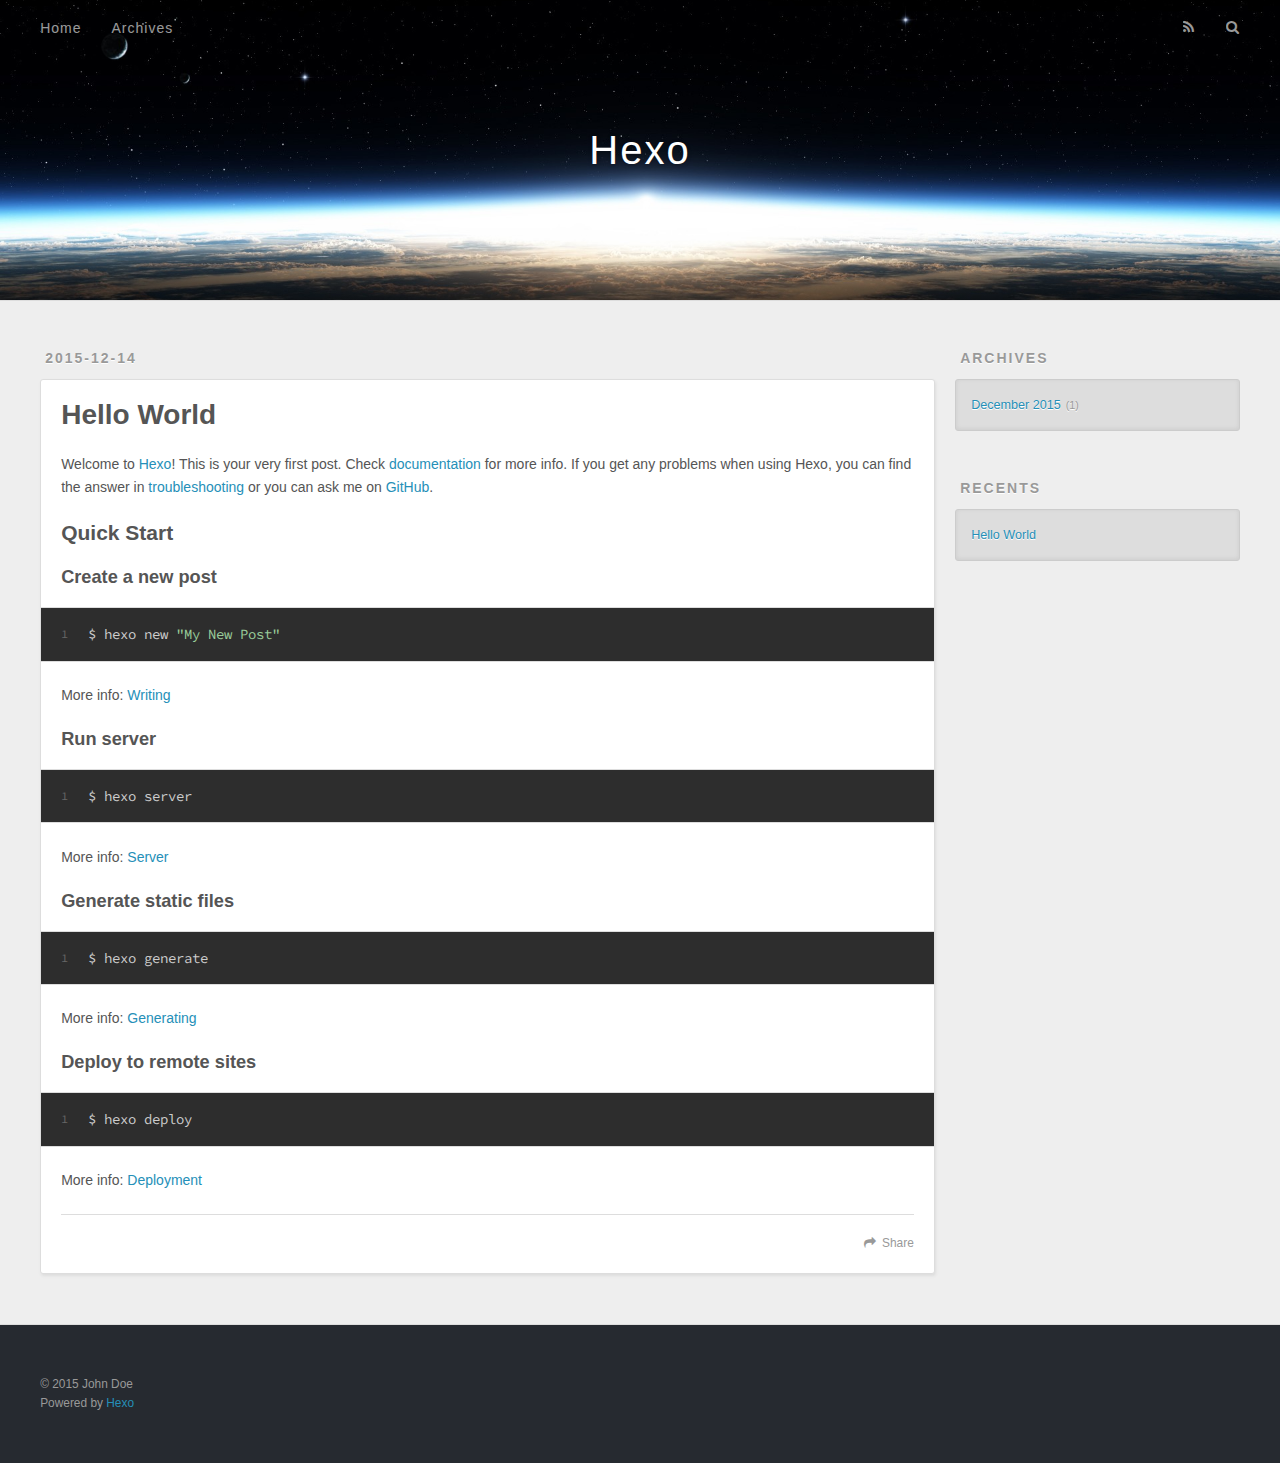
==== index.html @ d4142b99 "Site updated: 2015-12-14 22:56:44" ====
<!DOCTYPE html>
<html>
<head>
  <meta charset="utf-8">
  
  <title>Hexo</title>
  <meta name="viewport" content="width=device-width, initial-scale=1, maximum-scale=1">
  <meta name="description">
<meta property="og:type" content="website">
<meta property="og:title" content="Hexo">
<meta property="og:url" content="http://yoursite.com/index.html">
<meta property="og:site_name" content="Hexo">
<meta property="og:description">
<meta name="twitter:card" content="summary">
<meta name="twitter:title" content="Hexo">
<meta name="twitter:description">
  
    <link rel="alternative" href="/atom.xml" title="Hexo" type="application/atom+xml">
  
  
    <link rel="icon" href="/favicon.png">
  
  <link href="//fonts.googleapis.com/css?family=Source+Code+Pro" rel="stylesheet" type="text/css">
  <link rel="stylesheet" href="/css/style.css" type="text/css">
  

</head>
<body>
  <div id="container">
    <div id="wrap">
      <header id="header">
  <div id="banner"></div>
  <div id="header-outer" class="outer">
    <div id="header-title" class="inner">
      <h1 id="logo-wrap">
        <a href="/" id="logo">Hexo</a>
      </h1>
      
    </div>
    <div id="header-inner" class="inner">
      <nav id="main-nav">
        <a id="main-nav-toggle" class="nav-icon"></a>
        
          <a class="main-nav-link" href="/">Home</a>
        
          <a class="main-nav-link" href="/archives">Archives</a>
        
      </nav>
      <nav id="sub-nav">
        
          <a id="nav-rss-link" class="nav-icon" href="/atom.xml" title="RSS Feed"></a>
        
        <a id="nav-search-btn" class="nav-icon" title="Search"></a>
      </nav>
      <div id="search-form-wrap">
        <form action="//google.com/search" method="get" accept-charset="UTF-8" class="search-form"><input type="search" name="q" results="0" class="search-form-input" placeholder="Search"><button type="submit" class="search-form-submit">&#xF002;</button><input type="hidden" name="sitesearch" value="http://yoursite.com"></form>
      </div>
    </div>
  </div>
</header>
      <div class="outer">
        <section id="main">
  
    <article id="post-hello-world" class="article article-type-post" itemscope itemprop="blogPost">
  <div class="article-meta">
    <a href="/2015/12/14/hello-world/" class="article-date">
  <time datetime="2015-12-14T13:43:14.257Z" itemprop="datePublished">2015-12-14</time>
</a>
    
  </div>
  <div class="article-inner">
    
    
      <header class="article-header">
        
  
    <h1 itemprop="name">
      <a class="article-title" href="/2015/12/14/hello-world/">Hello World</a>
    </h1>
  

      </header>
    
    <div class="article-entry" itemprop="articleBody">
      
        <p>Welcome to <a href="http://hexo.io/" target="_blank" rel="external">Hexo</a>! This is your very first post. Check <a href="http://hexo.io/docs/" target="_blank" rel="external">documentation</a> for more info. If you get any problems when using Hexo, you can find the answer in <a href="http://hexo.io/docs/troubleshooting.html" target="_blank" rel="external">troubleshooting</a> or you can ask me on <a href="https://github.com/hexojs/hexo/issues" target="_blank" rel="external">GitHub</a>.</p>
<h2 id="Quick_Start"><a href="#Quick_Start" class="headerlink" title="Quick Start"></a>Quick Start</h2><h3 id="Create_a_new_post"><a href="#Create_a_new_post" class="headerlink" title="Create a new post"></a>Create a new post</h3><figure class="highlight bash"><table><tr><td class="gutter"><pre><span class="line">1</span><br></pre></td><td class="code"><pre><span class="line">$ hexo new <span class="string">"My New Post"</span></span><br></pre></td></tr></table></figure>
<p>More info: <a href="http://hexo.io/docs/writing.html" target="_blank" rel="external">Writing</a></p>
<h3 id="Run_server"><a href="#Run_server" class="headerlink" title="Run server"></a>Run server</h3><figure class="highlight bash"><table><tr><td class="gutter"><pre><span class="line">1</span><br></pre></td><td class="code"><pre><span class="line">$ hexo server</span><br></pre></td></tr></table></figure>
<p>More info: <a href="http://hexo.io/docs/server.html" target="_blank" rel="external">Server</a></p>
<h3 id="Generate_static_files"><a href="#Generate_static_files" class="headerlink" title="Generate static files"></a>Generate static files</h3><figure class="highlight bash"><table><tr><td class="gutter"><pre><span class="line">1</span><br></pre></td><td class="code"><pre><span class="line">$ hexo generate</span><br></pre></td></tr></table></figure>
<p>More info: <a href="http://hexo.io/docs/generating.html" target="_blank" rel="external">Generating</a></p>
<h3 id="Deploy_to_remote_sites"><a href="#Deploy_to_remote_sites" class="headerlink" title="Deploy to remote sites"></a>Deploy to remote sites</h3><figure class="highlight bash"><table><tr><td class="gutter"><pre><span class="line">1</span><br></pre></td><td class="code"><pre><span class="line">$ hexo deploy</span><br></pre></td></tr></table></figure>
<p>More info: <a href="http://hexo.io/docs/deployment.html" target="_blank" rel="external">Deployment</a></p>

      
    </div>
    <footer class="article-footer">
      <a data-url="http://yoursite.com/2015/12/14/hello-world/" data-id="cii6315sg0000pcqmvxjxizlf" class="article-share-link">Share</a>
      
      
    </footer>
  </div>
  
</article>


  
  
</section>
        
          <aside id="sidebar">
  
    
  
    
  
    
  
    
  <div class="widget-wrap">
    <h3 class="widget-title">Archives</h3>
    <div class="widget">
      <ul class="archive-list"><li class="archive-list-item"><a class="archive-list-link" href="/archives/2015/12/">December 2015</a><span class="archive-list-count">1</span></li></ul>
    </div>
  </div>

  
    
  <div class="widget-wrap">
    <h3 class="widget-title">Recents</h3>
    <div class="widget">
      <ul>
        
          <li>
            <a href="/2015/12/14/hello-world/">Hello World</a>
          </li>
        
      </ul>
    </div>
  </div>

  
</aside>
        
      </div>
      <footer id="footer">
  
  <div class="outer">
    <div id="footer-info" class="inner">
      &copy; 2015 John Doe<br>
      Powered by <a href="http://hexo.io/" target="_blank">Hexo</a>
    </div>
  </div>
</footer>
    </div>
    <nav id="mobile-nav">
  
    <a href="/" class="mobile-nav-link">Home</a>
  
    <a href="/archives" class="mobile-nav-link">Archives</a>
  
</nav>
    

<script src="//ajax.googleapis.com/ajax/libs/jquery/2.0.3/jquery.min.js"></script>


  <link rel="stylesheet" href="/fancybox/jquery.fancybox.css" type="text/css">
  <script src="/fancybox/jquery.fancybox.pack.js" type="text/javascript"></script>


<script src="/js/script.js" type="text/javascript"></script>

  </div>
</body>
</html>
---- css/style.css ----
body {
  width: 100%;
}
body:before,
body:after {
  content: "";
  display: table;
}
body:after {
  clear: both;
}
html,
body,
div,
span,
applet,
object,
iframe,
h1,
h2,
h3,
h4,
h5,
h6,
p,
blockquote,
pre,
a,
abbr,
acronym,
address,
big,
cite,
code,
del,
dfn,
em,
img,
ins,
kbd,
q,
s,
samp,
small,
strike,
strong,
sub,
sup,
tt,
var,
dl,
dt,
dd,
ol,
ul,
li,
fieldset,
form,
label,
legend,
table,
caption,
tbody,
tfoot,
thead,
tr,
th,
td {
  margin: 0;
  padding: 0;
  border: 0;
  outline: 0;
  font-weight: inherit;
  font-style: inherit;
  font-family: inherit;
  font-size: 100%;
  vertical-align: baseline;
}
body {
  line-height: 1;
  color: #000;
  background: #fff;
}
ol,
ul {
  list-style: none;
}
table {
  border-collapse: separate;
  border-spacing: 0;
  vertical-align: middle;
}
caption,
th,
td {
  text-align: left;
  font-weight: normal;
  vertical-align: middle;
}
a img {
  border: none;
}
input,
button {
  margin: 0;
  padding: 0;
}
input::-moz-focus-inner,
button::-moz-focus-inner {
  border: 0;
  padding: 0;
}
@font-face {
  font-family: FontAwesome;
  font-style: normal;
  font-weight: normal;
  src: url("fonts/fontawesome-webfont.eot?v=#4.0.3");
  src: url("fonts/fontawesome-webfont.eot?#iefix&v=#4.0.3") format("embedded-opentype"), url("fonts/fontawesome-webfont.woff?v=#4.0.3") format("woff"), url("fonts/fontawesome-webfont.ttf?v=#4.0.3") format("truetype"), url("fonts/fontawesome-webfont.svg#fontawesomeregular?v=#4.0.3") format("svg");
}
html,
body,
#container {
  height: 100%;
}
body {
  background: #eee;
  font: 14px "Helvetica Neue", Helvetica, Arial, sans-serif;
  -webkit-text-size-adjust: 100%;
}
.outer {
  max-width: 1220px;
  margin: 0 auto;
  padding: 0 20px;
}
.outer:before,
.outer:after {
  content: "";
  display: table;
}
.outer:after {
  clear: both;
}
.inner {
  display: inline;
  float: left;
  width: 98.33333333333333%;
  margin: 0 0.833333333333333%;
}
.left,
.alignleft {
  float: left;
}
.right,
.alignright {
  float: right;
}
.clear {
  clear: both;
}
#container {
  position: relative;
}
.mobile-nav-on {
  overflow: hidden;
}
#wrap {
  height: 100%;
  width: 100%;
  position: absolute;
  top: 0;
  left: 0;
  -webkit-transition: 0.2s ease-out;
  -moz-transition: 0.2s ease-out;
  -ms-transition: 0.2s ease-out;
  transition: 0.2s ease-out;
  z-index: 1;
  background: #eee;
}
.mobile-nav-on #wrap {
  left: 280px;
}
@media screen and (min-width: 768px) {
  #main {
    display: inline;
    float: left;
    width: 73.33333333333333%;
    margin: 0 0.833333333333333%;
  }
}
.article-date,
.article-category-link,
.archive-year,
.widget-title {
  text-decoration: none;
  text-transform: uppercase;
  letter-spacing: 2px;
  color: #999;
  margin-bottom: 1em;
  margin-left: 5px;
  line-height: 1em;
  text-shadow: 0 1px #fff;
  font-weight: bold;
}
.article-inner,
.archive-article-inner {
  background: #fff;
  -webkit-box-shadow: 1px 2px 3px #ddd;
  box-shadow: 1px 2px 3px #ddd;
  border: 1px solid #ddd;
  -webkit-border-radius: 3px;
  border-radius: 3px;
}
.article-entry h1,
.widget h1 {
  font-size: 2em;
}
.article-entry h2,
.widget h2 {
  font-size: 1.5em;
}
.article-entry h3,
.widget h3 {
  font-size: 1.3em;
}
.article-entry h4,
.widget h4 {
  font-size: 1.2em;
}
.article-entry h5,
.widget h5 {
  font-size: 1em;
}
.article-entry h6,
.widget h6 {
  font-size: 1em;
  color: #999;
}
.article-entry hr,
.widget hr {
  border: 1px dashed #ddd;
}
.article-entry strong,
.widget strong {
  font-weight: bold;
}
.article-entry em,
.widget em,
.article-entry cite,
.widget cite {
  font-style: italic;
}
.article-entry sup,
.widget sup,
.article-entry sub,
.widget sub {
  font-size: 0.75em;
  line-height: 0;
  position: relative;
  vertical-align: baseline;
}
.article-entry sup,
.widget sup {
  top: -0.5em;
}
.article-entry sub,
.widget sub {
  bottom: -0.2em;
}
.article-entry small,
.widget small {
  font-size: 0.85em;
}
.article-entry acronym,
.widget acronym,
.article-entry abbr,
.widget abbr {
  border-bottom: 1px dotted;
}
.article-entry ul,
.widget ul,
.article-entry ol,
.widget ol,
.article-entry dl,
.widget dl {
  margin: 0 20px;
  line-height: 1.6em;
}
.article-entry ul ul,
.widget ul ul,
.article-entry ol ul,
.widget ol ul,
.article-entry ul ol,
.widget ul ol,
.article-entry ol ol,
.widget ol ol {
  margin-top: 0;
  margin-bottom: 0;
}
.article-entry ul,
.widget ul {
  list-style: disc;
}
.article-entry ol,
.widget ol {
  list-style: decimal;
}
.article-entry dt,
.widget dt {
  font-weight: bold;
}
#header {
  height: 300px;
  position: relative;
  border-bottom: 1px solid #ddd;
}
#header:before,
#header:after {
  content: "";
  position: absolute;
  left: 0;
  right: 0;
  height: 40px;
}
#header:before {
  top: 0;
  background: -webkit-linear-gradient(rgba(0,0,0,0.2), transparent);
  background: -moz-linear-gradient(rgba(0,0,0,0.2), transparent);
  background: -ms-linear-gradient(rgba(0,0,0,0.2), transparent);
  background: linear-gradient(rgba(0,0,0,0.2), transparent);
}
#header:after {
  bottom: 0;
  background: -webkit-linear-gradient(transparent, rgba(0,0,0,0.2));
  background: -moz-linear-gradient(transparent, rgba(0,0,0,0.2));
  background: -ms-linear-gradient(transparent, rgba(0,0,0,0.2));
  background: linear-gradient(transparent, rgba(0,0,0,0.2));
}
#header-outer {
  height: 100%;
  position: relative;
}
#header-inner {
  position: relative;
  overflow: hidden;
}
#banner {
  position: absolute;
  top: 0;
  left: 0;
  width: 100%;
  height: 100%;
  background: url("images/banner.jpg") center #000;
  -webkit-background-size: cover;
  -moz-background-size: cover;
  background-size: cover;
  z-index: -1;
}
#header-title {
  text-align: center;
  height: 40px;
  position: absolute;
  top: 50%;
  left: 0;
  margin-top: -20px;
}
#logo,
#subtitle {
  text-decoration: none;
  color: #fff;
  font-weight: 300;
  text-shadow: 0 1px 4px rgba(0,0,0,0.3);
}
#logo {
  font-size: 40px;
  line-height: 40px;
  letter-spacing: 2px;
}
#subtitle {
  font-size: 16px;
  line-height: 16px;
  letter-spacing: 1px;
}
#subtitle-wrap {
  margin-top: 16px;
}
#main-nav {
  float: left;
  margin-left: -15px;
}
.nav-icon,
.main-nav-link {
  float: left;
  color: #fff;
  opacity: 0.6;
  text-decoration: none;
  text-shadow: 0 1px rgba(0,0,0,0.2);
  -webkit-transition: opacity 0.2s;
  -moz-transition: opacity 0.2s;
  -ms-transition: opacity 0.2s;
  transition: opacity 0.2s;
  display: block;
  padding: 20px 15px;
}
.nav-icon:hover,
.main-nav-link:hover {
  opacity: 1;
}
.nav-icon {
  font-family: FontAwesome;
  text-align: center;
  font-size: 14px;
  width: 14px;
  height: 14px;
  padding: 20px 15px;
  position: relative;
  cursor: pointer;
}
.main-nav-link {
  font-weight: 300;
  letter-spacing: 1px;
}
@media screen and (max-width: 479px) {
  .main-nav-link {
    display: none;
  }
}
#main-nav-toggle {
  display: none;
}
#main-nav-toggle:before {
  content: "\f0c9";
}
@media screen and (max-width: 479px) {
  #main-nav-toggle {
    display: block;
  }
}
#sub-nav {
  float: right;
  margin-right: -15px;
}
#nav-rss-link:before {
  content: "\f09e";
}
#nav-search-btn:before {
  content: "\f002";
}
#search-form-wrap {
  position: absolute;
  top: 15px;
  width: 150px;
  height: 30px;
  right: -150px;
  opacity: 0;
  -webkit-transition: 0.2s ease-out;
  -moz-transition: 0.2s ease-out;
  -ms-transition: 0.2s ease-out;
  transition: 0.2s ease-out;
}
#search-form-wrap.on {
  opacity: 1;
  right: 0;
}
@media screen and (max-width: 479px) {
  #search-form-wrap {
    width: 100%;
    right: -100%;
  }
}
.search-form {
  position: absolute;
  top: 0;
  left: 0;
  right: 0;
  background: #fff;
  padding: 5px 15px;
  -webkit-border-radius: 15px;
  border-radius: 15px;
  -webkit-box-shadow: 0 0 10px rgba(0,0,0,0.3);
  box-shadow: 0 0 10px rgba(0,0,0,0.3);
}
.search-form-input {
  border: none;
  background: none;
  color: #555;
  width: 100%;
  font: 13px "Helvetica Neue", Helvetica, Arial, sans-serif;
  outline: none;
}
.search-form-input::-webkit-search-results-decoration,
.search-form-input::-webkit-search-cancel-button {
  -webkit-appearance: none;
}
.search-form-submit {
  position: absolute;
  top: 50%;
  right: 10px;
  margin-top: -7px;
  font: 13px FontAwesome;
  border: none;
  background: none;
  color: #bbb;
  cursor: pointer;
}
.search-form-submit:hover,
.search-form-submit:focus {
  color: #777;
}
.article {
  margin: 50px 0;
}
.article-inner {
  overflow: hidden;
}
.article-meta:before,
.article-meta:after {
  content: "";
  display: table;
}
.article-meta:after {
  clear: both;
}
.article-date {
  float: left;
}
.article-category {
  float: left;
  line-height: 1em;
  color: #ccc;
  text-shadow: 0 1px #fff;
  margin-left: 8px;
}
.article-category:before {
  content: "\2022";
}
.article-category-link {
  margin: 0 12px 1em;
}
.article-header {
  padding: 20px 20px 0;
}
.article-title {
  text-decoration: none;
  font-size: 2em;
  font-weight: bold;
  color: #555;
  line-height: 1.1em;
  -webkit-transition: color 0.2s;
  -moz-transition: color 0.2s;
  -ms-transition: color 0.2s;
  transition: color 0.2s;
}
a.article-title:hover {
  color: #258fb8;
}
.article-entry {
  color: #555;
  padding: 0 20px;
}
.article-entry:before,
.article-entry:after {
  content: "";
  display: table;
}
.article-entry:after {
  clear: both;
}
.article-entry p,
.article-entry table {
  line-height: 1.6em;
  margin: 1.6em 0;
}
.article-entry h1,
.article-entry h2,
.article-entry h3,
.article-entry h4,
.article-entry h5,
.article-entry h6 {
  font-weight: bold;
}
.article-entry h1,
.article-entry h2,
.article-entry h3,
.article-entry h4,
.article-entry h5,
.article-entry h6 {
  line-height: 1.1em;
  margin: 1.1em 0;
}
.article-entry a {
  color: #258fb8;
  text-decoration: none;
}
.article-entry a:hover {
  text-decoration: underline;
}
.article-entry ul,
.article-entry ol,
.article-entry dl {
  margin-top: 1.6em;
  margin-bottom: 1.6em;
}
.article-entry img,
.article-entry video {
  max-width: 100%;
  height: auto;
  display: block;
  margin: auto;
}
.article-entry iframe {
  border: none;
}
.article-entry table {
  width: 100%;
  border-collapse: collapse;
  border-spacing: 0;
}
.article-entry th {
  font-weight: bold;
  border-bottom: 3px solid #ddd;
  padding-bottom: 0.5em;
}
.article-entry td {
  border-bottom: 1px solid #ddd;
  padding: 10px 0;
}
.article-entry blockquote {
  font-family: Georgia, "Times New Roman", serif;
  font-size: 1.4em;
  margin: 1.6em 20px;
  text-align: center;
}
.article-entry blockquote footer {
  font-size: 14px;
  margin: 1.6em 0;
  font-family: "Helvetica Neue", Helvetica, Arial, sans-serif;
}
.article-entry blockquote footer cite:before {
  content: "—";
  padding: 0 0.5em;
}
.article-entry .pullquote {
  text-align: left;
  width: 45%;
  margin: 0;
}
.article-entry .pullquote.left {
  margin-left: 0.5em;
  margin-right: 1em;
}
.article-entry .pullquote.right {
  margin-right: 0.5em;
  margin-left: 1em;
}
.article-entry .caption {
  color: #999;
  display: block;
  font-size: 0.9em;
  margin-top: 0.5em;
  position: relative;
  text-align: center;
}
.article-entry .video-container {
  position: relative;
  padding-top: 56.25%;
  height: 0;
  overflow: hidden;
}
.article-entry .video-container iframe,
.article-entry .video-container object,
.article-entry .video-container embed {
  position: absolute;
  top: 0;
  left: 0;
  width: 100%;
  height: 100%;
  margin-top: 0;
}
.article-more-link a {
  display: inline-block;
  line-height: 1em;
  padding: 6px 15px;
  -webkit-border-radius: 15px;
  border-radius: 15px;
  background: #eee;
  color: #999;
  text-shadow: 0 1px #fff;
  text-decoration: none;
}
.article-more-link a:hover {
  background: #258fb8;
  color: #fff;
  text-decoration: none;
  text-shadow: 0 1px #1e7293;
}
.article-footer {
  font-size: 0.85em;
  line-height: 1.6em;
  border-top: 1px solid #ddd;
  padding-top: 1.6em;
  margin: 0 20px 20px;
}
.article-footer:before,
.article-footer:after {
  content: "";
  display: table;
}
.article-footer:after {
  clear: both;
}
.article-footer a {
  color: #999;
  text-decoration: none;
}
.article-footer a:hover {
  color: #555;
}
.article-tag-list-item {
  float: left;
  margin-right: 10px;
}
.article-tag-list-link:before {
  content: "#";
}
.article-comment-link {
  float: right;
}
.article-comment-link:before {
  content: "\f075";
  font-family: FontAwesome;
  padding-right: 8px;
}
.article-share-link {
  cursor: pointer;
  float: right;
  margin-left: 20px;
}
.article-share-link:before {
  content: "\f064";
  font-family: FontAwesome;
  padding-right: 6px;
}
#article-nav {
  position: relative;
}
#article-nav:before,
#article-nav:after {
  content: "";
  display: table;
}
#article-nav:after {
  clear: both;
}
@media screen and (min-width: 768px) {
  #article-nav {
    margin: 50px 0;
  }
  #article-nav:before {
    width: 8px;
    height: 8px;
    position: absolute;
    top: 50%;
    left: 50%;
    margin-top: -4px;
    margin-left: -4px;
    content: "";
    -webkit-border-radius: 50%;
    border-radius: 50%;
    background: #ddd;
    -webkit-box-shadow: 0 1px 2px #fff;
    box-shadow: 0 1px 2px #fff;
  }
}
.article-nav-link-wrap {
  text-decoration: none;
  text-shadow: 0 1px #fff;
  color: #999;
  -webkit-box-sizing: border-box;
  -moz-box-sizing: border-box;
  box-sizing: border-box;
  margin-top: 50px;
  text-align: center;
  display: block;
}
.article-nav-link-wrap:hover {
  color: #555;
}
@media screen and (min-width: 768px) {
  .article-nav-link-wrap {
    width: 50%;
    margin-top: 0;
  }
}
@media screen and (min-width: 768px) {
  #article-nav-newer {
    float: left;
    text-align: right;
    padding-right: 20px;
  }
}
@media screen and (min-width: 768px) {
  #article-nav-older {
    float: right;
    text-align: left;
    padding-left: 20px;
  }
}
.article-nav-caption {
  text-transform: uppercase;
  letter-spacing: 2px;
  color: #ddd;
  line-height: 1em;
  font-weight: bold;
}
#article-nav-newer .article-nav-caption {
  margin-right: -2px;
}
.article-nav-title {
  font-size: 0.85em;
  line-height: 1.6em;
  margin-top: 0.5em;
}
.article-share-box {
  position: absolute;
  display: none;
  background: #fff;
  -webkit-box-shadow: 1px 2px 10px rgba(0,0,0,0.2);
  box-shadow: 1px 2px 10px rgba(0,0,0,0.2);
  -webkit-border-radius: 3px;
  border-radius: 3px;
  margin-left: -145px;
  overflow: hidden;
  z-index: 1;
}
.article-share-box.on {
  display: block;
}
.article-share-input {
  width: 100%;
  background: none;
  -webkit-box-sizing: border-box;
  -moz-box-sizing: border-box;
  box-sizing: border-box;
  font: 14px "Helvetica Neue", Helvetica, Arial, sans-serif;
  padding: 0 15px;
  color: #555;
  outline: none;
  border: 1px solid #ddd;
  -webkit-border-radius: 3px 3px 0 0;
  border-radius: 3px 3px 0 0;
  height: 36px;
  line-height: 36px;
}
.article-share-links {
  background: #eee;
}
.article-share-links:before,
.article-share-links:after {
  content: "";
  display: table;
}
.article-share-links:after {
  clear: both;
}
.article-share-twitter,
.article-share-facebook,
.article-share-pinterest,
.article-share-google {
  width: 50px;
  height: 36px;
  display: block;
  float: left;
  position: relative;
  color: #999;
  text-shadow: 0 1px #fff;
}
.article-share-twitter:before,
.article-share-facebook:before,
.article-share-pinterest:before,
.article-share-google:before {
  font-size: 20px;
  font-family: FontAwesome;
  width: 20px;
  height: 20px;
  position: absolute;
  top: 50%;
  left: 50%;
  margin-top: -10px;
  margin-left: -10px;
  text-align: center;
}
.article-share-twitter:hover,
.article-share-facebook:hover,
.article-share-pinterest:hover,
.article-share-google:hover {
  color: #fff;
}
.article-share-twitter:before {
  content: "\f099";
}
.article-share-twitter:hover {
  background: #00aced;
  text-shadow: 0 1px #008abe;
}
.article-share-facebook:before {
  content: "\f09a";
}
.article-share-facebook:hover {
  background: #3b5998;
  text-shadow: 0 1px #2f477a;
}
.article-share-pinterest:before {
  content: "\f0d2";
}
.article-share-pinterest:hover {
  background: #cb2027;
  text-shadow: 0 1px #a21a1f;
}
.article-share-google:before {
  content: "\f0d5";
}
.article-share-google:hover {
  background: #dd4b39;
  text-shadow: 0 1px #be3221;
}
.article-gallery {
  background: #000;
  position: relative;
}
.article-gallery-photos {
  position: relative;
  overflow: hidden;
}
.article-gallery-img {
  display: none;
  max-width: 100%;
}
.article-gallery-img:first-child {
  display: block;
}
.article-gallery-img.loaded {
  position: absolute;
  display: block;
}
.article-gallery-img img {
  display: block;
  max-width: 100%;
  margin: 0 auto;
}
#comments {
  background: #fff;
  -webkit-box-shadow: 1px 2px 3px #ddd;
  box-shadow: 1px 2px 3px #ddd;
  padding: 20px;
  border: 1px solid #ddd;
  -webkit-border-radius: 3px;
  border-radius: 3px;
  margin: 50px 0;
}
#comments a {
  color: #258fb8;
}
.archives-wrap {
  margin: 50px 0;
}
.archives:before,
.archives:after {
  content: "";
  display: table;
}
.archives:after {
  clear: both;
}
.archive-year-wrap {
  margin-bottom: 1em;
}
.archives {
  -webkit-column-gap: 10px;
  -moz-column-gap: 10px;
  column-gap: 10px;
}
@media screen and (min-width: 480px) and (max-width: 767px) {
  .archives {
    -webkit-column-count: 2;
    -moz-column-count: 2;
    column-count: 2;
  }
}
@media screen and (min-width: 768px) {
  .archives {
    -webkit-column-count: 3;
    -moz-column-count: 3;
    column-count: 3;
  }
}
.archive-article {
  -webkit-column-break-inside: avoid;
  page-break-inside: avoid;
  overflow: hidden;
  break-inside: avoid-column;
}
.archive-article-inner {
  padding: 10px;
  margin-bottom: 15px;
}
.archive-article-title {
  text-decoration: none;
  font-weight: bold;
  color: #555;
  -webkit-transition: color 0.2s;
  -moz-transition: color 0.2s;
  -ms-transition: color 0.2s;
  transition: color 0.2s;
  line-height: 1.6em;
}
.archive-article-title:hover {
  color: #258fb8;
}
.archive-article-footer {
  margin-top: 1em;
}
.archive-article-date {
  color: #999;
  text-decoration: none;
  font-size: 0.85em;
  line-height: 1em;
  margin-bottom: 0.5em;
  display: block;
}
#page-nav {
  margin: 50px auto;
  background: #fff;
  -webkit-box-shadow: 1px 2px 3px #ddd;
  box-shadow: 1px 2px 3px #ddd;
  border: 1px solid #ddd;
  -webkit-border-radius: 3px;
  border-radius: 3px;
  text-align: center;
  color: #999;
  overflow: hidden;
}
#page-nav:before,
#page-nav:after {
  content: "";
  display: table;
}
#page-nav:after {
  clear: both;
}
#page-nav a,
#page-nav span {
  padding: 10px 20px;
  line-height: 1;
  height: 2ex;
}
#page-nav a {
  color: #999;
  text-decoration: none;
}
#page-nav a:hover {
  background: #999;
  color: #fff;
}
#page-nav .prev {
  float: left;
}
#page-nav .next {
  float: right;
}
#page-nav .page-number {
  display: inline-block;
}
@media screen and (max-width: 479px) {
  #page-nav .page-number {
    display: none;
  }
}
#page-nav .current {
  color: #555;
  font-weight: bold;
}
#page-nav .space {
  color: #ddd;
}
#footer {
  background: #262a30;
  padding: 50px 0;
  border-top: 1px solid #ddd;
  color: #999;
}
#footer a {
  color: #258fb8;
  text-decoration: none;
}
#footer a:hover {
  text-decoration: underline;
}
#footer-info {
  line-height: 1.6em;
  font-size: 0.85em;
}
.article-entry pre,
.article-entry .highlight {
  background: #2d2d2d;
  margin: 0 -20px;
  padding: 15px 20px;
  border-style: solid;
  border-color: #ddd;
  border-width: 1px 0;
  overflow: auto;
  color: #ccc;
  line-height: 22.400000000000002px;
}
.article-entry .highlight .gutter pre,
.article-entry .gist .gist-file .gist-data .line-numbers {
  color: #666;
  font-size: 0.85em;
}
.article-entry pre,
.article-entry code {
  font-family: "Source Code Pro", Consolas, Monaco, Menlo, Consolas, monospace;
}
.article-entry code {
  background: #eee;
  text-shadow: 0 1px #fff;
  padding: 0 0.3em;
}
.article-entry pre code {
  background: none;
  text-shadow: none;
  padding: 0;
}
.article-entry .highlight pre {
  border: none;
  margin: 0;
  padding: 0;
}
.article-entry .highlight table {
  margin: 0;
  width: auto;
}
.article-entry .highlight td {
  border: none;
  padding: 0;
}
.article-entry .highlight figcaption {
  font-size: 0.85em;
  color: #999;
  line-height: 1em;
  margin-bottom: 1em;
}
.article-entry .highlight figcaption:before,
.article-entry .highlight figcaption:after {
  content: "";
  display: table;
}
.article-entry .highlight figcaption:after {
  clear: both;
}
.article-entry .highlight figcaption a {
  float: right;
}
.article-entry .highlight .gutter pre {
  text-align: right;
  padding-right: 20px;
}
.article-entry .highlight .line {
  height: 22.400000000000002px;
}
.article-entry .gist {
  margin: 0 -20px;
  border-style: solid;
  border-color: #ddd;
  border-width: 1px 0;
  background: #2d2d2d;
  padding: 15px 20px 15px 0;
}
.article-entry .gist .gist-file {
  border: none;
  font-family: "Source Code Pro", Consolas, Monaco, Menlo, Consolas, monospace;
  margin: 0;
}
.article-entry .gist .gist-file .gist-data {
  background: none;
  border: none;
}
.article-entry .gist .gist-file .gist-data .line-numbers {
  background: none;
  border: none;
  padding: 0 20px 0 0;
}
.article-entry .gist .gist-file .gist-data .line-data {
  padding: 0 !important;
}
.article-entry .gist .gist-file .highlight {
  margin: 0;
  padding: 0;
  border: none;
}
.article-entry .gist .gist-file .gist-meta {
  background: #2d2d2d;
  color: #999;
  font: 0.85em "Helvetica Neue", Helvetica, Arial, sans-serif;
  text-shadow: 0 0;
  padding: 0;
  margin-top: 1em;
  margin-left: 20px;
}
.article-entry .gist .gist-file .gist-meta a {
  color: #258fb8;
  font-weight: normal;
}
.article-entry .gist .gist-file .gist-meta a:hover {
  text-decoration: underline;
}
pre .comment,
pre .title {
  color: #999;
}
pre .variable,
pre .attribute,
pre .tag,
pre .regexp,
pre .ruby .constant,
pre .xml .tag .title,
pre .xml .pi,
pre .xml .doctype,
pre .html .doctype,
pre .css .id,
pre .css .class,
pre .css .pseudo {
  color: #f2777a;
}
pre .number,
pre .preprocessor,
pre .built_in,
pre .literal,
pre .params,
pre .constant {
  color: #f99157;
}
pre .class,
pre .ruby .class .title,
pre .css .rules .attribute {
  color: #9c9;
}
pre .string,
pre .value,
pre .inheritance,
pre .header,
pre .ruby .symbol,
pre .xml .cdata {
  color: #9c9;
}
pre .css .hexcolor {
  color: #6cc;
}
pre .function,
pre .python .decorator,
pre .python .title,
pre .ruby .function .title,
pre .ruby .title .keyword,
pre .perl .sub,
pre .javascript .title,
pre .coffeescript .title {
  color: #69c;
}
pre .keyword,
pre .javascript .function {
  color: #c9c;
}
@media screen and (max-width: 479px) {
  #mobile-nav {
    position: absolute;
    top: 0;
    left: 0;
    width: 280px;
    height: 100%;
    background: #191919;
    border-right: 1px solid #fff;
  }
}
@media screen and (max-width: 479px) {
  .mobile-nav-link {
    display: block;
    color: #999;
    text-decoration: none;
    padding: 15px 20px;
    font-weight: bold;
  }
  .mobile-nav-link:hover {
    color: #fff;
  }
}
@media screen and (min-width: 768px) {
  #sidebar {
    display: inline;
    float: left;
    width: 23.333333333333332%;
    margin: 0 0.833333333333333%;
  }
}
.widget-wrap {
  margin: 50px 0;
}
.widget {
  color: #777;
  text-shadow: 0 1px #fff;
  background: #ddd;
  -webkit-box-shadow: 0 -1px 4px #ccc inset;
  box-shadow: 0 -1px 4px #ccc inset;
  border: 1px solid #ccc;
  padding: 15px;
  -webkit-border-radius: 3px;
  border-radius: 3px;
}
.widget a {
  color: #258fb8;
  text-decoration: none;
}
.widget a:hover {
  text-decoration: underline;
}
.widget ul ul,
.widget ol ul,
.widget dl ul,
.widget ul ol,
.widget ol ol,
.widget dl ol,
.widget ul dl,
.widget ol dl,
.widget dl dl {
  margin-left: 15px;
  list-style: disc;
}
.widget {
  line-height: 1.6em;
  word-wrap: break-word;
  font-size: 0.9em;
}
.widget ul,
.widget ol {
  list-style: none;
  margin: 0;
}
.widget ul ul,
.widget ol ul,
.widget ul ol,
.widget ol ol {
  margin: 0 20px;
}
.widget ul ul,
.widget ol ul {
  list-style: disc;
}
.widget ul ol,
.widget ol ol {
  list-style: decimal;
}
.category-list-count,
.tag-list-count,
.archive-list-count {
  padding-left: 5px;
  color: #999;
  font-size: 0.85em;
}
.category-list-count:before,
.tag-list-count:before,
.archive-list-count:before {
  content: "(";
}
.category-list-count:after,
.tag-list-count:after,
.archive-list-count:after {
  content: ")";
}
.tagcloud a {
  margin-right: 5px;
  display: inline-block;
}
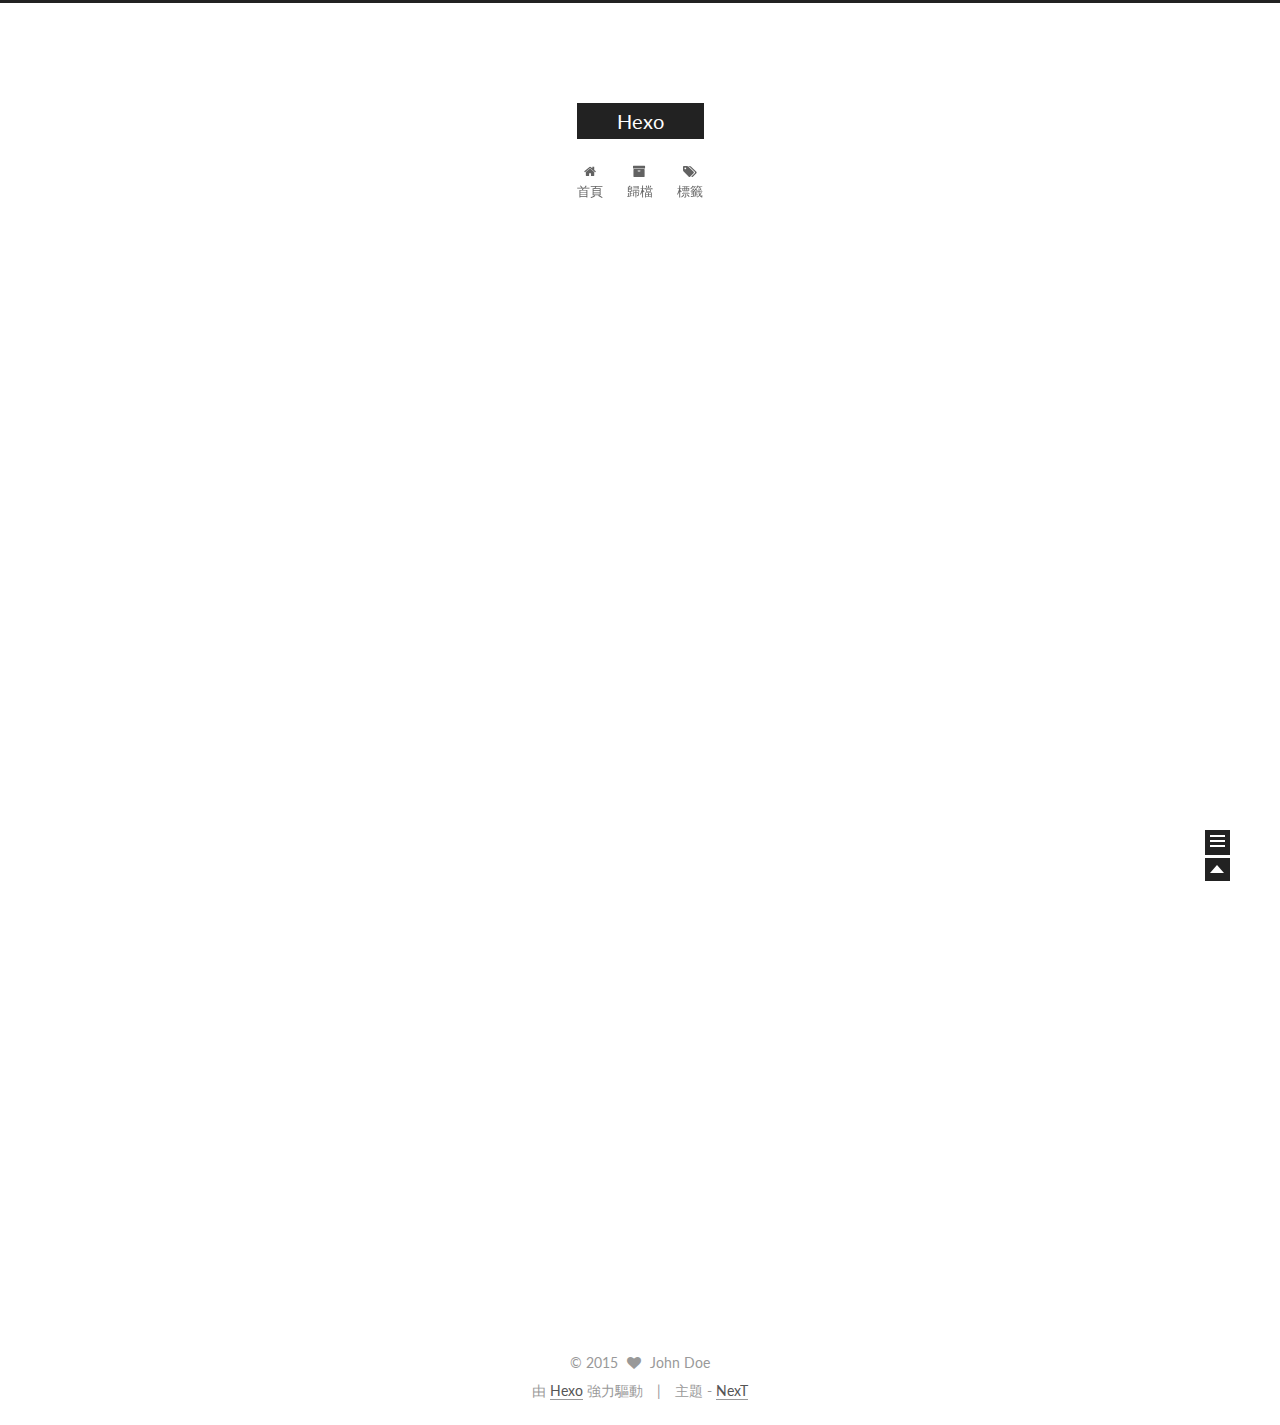
==== commit bc9ada70: "Site updated: 2015-12-14 23:18:16" ====
--- a/index.html
+++ b/index.html
@@ -1,11 +1,57 @@
-<!DOCTYPE html>
-<html>
+<!doctype html>
+<html class="theme-next   use-motion ">
 <head>
-  <meta charset="utf-8">
-  
-  <title>Hexo</title>
-  <meta name="viewport" content="width=device-width, initial-scale=1, maximum-scale=1">
-  <meta name="description">
+  <meta charset="UTF-8"/>
+<meta http-equiv="X-UA-Compatible" content="IE=edge,chrome=1" />
+<meta name="viewport" content="width=device-width, initial-scale=1, maximum-scale=1"/>
+
+
+
+<meta http-equiv="Cache-Control" content="no-transform" />
+<meta http-equiv="Cache-Control" content="no-siteapp" />
+
+
+
+
+
+
+
+
+
+
+
+
+  <link href="/vendors/fancybox/source/jquery.fancybox.css?v=2.1.5" rel="stylesheet" type="text/css"/>
+
+
+
+
+  <link href="//fonts.googleapis.com/css?family=Lato:300,400,700,400italic&subset=latin,latin-ext" rel="stylesheet" type="text/css">
+
+
+
+<link href="/vendors/font-awesome/css/font-awesome.min.css?v=4.4.0" rel="stylesheet" type="text/css" />
+
+<link href="/css/main.css?v=0.4.5.2" rel="stylesheet" type="text/css" />
+
+
+  <meta name="keywords" content="Hexo, NexT" />
+
+
+
+
+
+
+
+
+  <link rel="shortcut icon" type="image/x-icon" href="/favicon.ico?v=0.4.5.2" />
+
+
+
+
+
+
+<meta name="description">
 <meta property="og:type" content="website">
 <meta property="og:title" content="Hexo">
 <meta property="og:url" content="http://yoursite.com/index.html">
@@ -14,76 +60,194 @@
 <meta name="twitter:card" content="summary">
 <meta name="twitter:title" content="Hexo">
 <meta name="twitter:description">
-  
-    <link rel="alternative" href="/atom.xml" title="Hexo" type="application/atom+xml">
-  
-  
-    <link rel="icon" href="/favicon.png">
-  
-  <link href="//fonts.googleapis.com/css?family=Source+Code+Pro" rel="stylesheet" type="text/css">
-  <link rel="stylesheet" href="/css/style.css" type="text/css">
-  
-
+
+
+
+<script type="text/javascript" id="hexo.configuration">
+  var CONFIG = {
+    scheme: '',
+    sidebar: 'post',
+    motion: true
+  };
+</script>
+
+  <title> Hexo </title>
 </head>
-<body>
-  <div id="container">
-    <div id="wrap">
-      <header id="header">
-  <div id="banner"></div>
-  <div id="header-outer" class="outer">
-    <div id="header-title" class="inner">
-      <h1 id="logo-wrap">
-        <a href="/" id="logo">Hexo</a>
-      </h1>
-      
-    </div>
-    <div id="header-inner" class="inner">
-      <nav id="main-nav">
-        <a id="main-nav-toggle" class="nav-icon"></a>
-        
-          <a class="main-nav-link" href="/">Home</a>
-        
-          <a class="main-nav-link" href="/archives">Archives</a>
-        
-      </nav>
-      <nav id="sub-nav">
-        
-          <a id="nav-rss-link" class="nav-icon" href="/atom.xml" title="RSS Feed"></a>
-        
-        <a id="nav-search-btn" class="nav-icon" title="Search"></a>
-      </nav>
-      <div id="search-form-wrap">
-        <form action="//google.com/search" method="get" accept-charset="UTF-8" class="search-form"><input type="search" name="q" results="0" class="search-form-input" placeholder="Search"><button type="submit" class="search-form-submit">&#xF002;</button><input type="hidden" name="sitesearch" value="http://yoursite.com"></form>
-      </div>
-    </div>
+
+<body itemscope itemtype="http://schema.org/WebPage" lang="">
+
+  <!--[if lte IE 8]>
+  <div style=' clear: both; height: 59px; padding:0 0 0 15px; position: relative;margin:0 auto;'>
+    <a href="http://windows.microsoft.com/en-US/internet-explorer/products/ie/home?ocid=ie6_countdown_bannercode">
+      <img src="http://7u2nvr.com1.z0.glb.clouddn.com/picouterie.jpg" border="0" height="42" width="820"
+           alt="You are using an outdated browser. For a faster, safer browsing experience, upgrade for free today or use other browser ,like chrome firefox safari."
+           style='margin-left:auto;margin-right:auto;display: block;'/>
+    </a>
   </div>
-</header>
-      <div class="outer">
-        <section id="main">
-  
-    <article id="post-hello-world" class="article article-type-post" itemscope itemprop="blogPost">
-  <div class="article-meta">
-    <a href="/2015/12/14/hello-world/" class="article-date">
-  <time datetime="2015-12-14T13:43:14.257Z" itemprop="datePublished">2015-12-14</time>
-</a>
-    
+<![endif]-->
+  
+
+
+
+
+
+
+  <div class="container one-column 
+   page-home 
+">
+    <div class="headband"></div>
+
+    <header id="header" class="header" itemscope itemtype="http://schema.org/WPHeader">
+      <div class="header-inner"><div class="site-meta ">
+  
+
+  <div class="custom-logo-site-title">
+    <a href="/"  class="brand" rel="start">
+      <span class="logo-line-before"><i></i></span>
+      <span class="site-title">Hexo</span>
+      <span class="logo-line-after"><i></i></span>
+    </a>
   </div>
-  <div class="article-inner">
-    
-    
-      <header class="article-header">
-        
-  
-    <h1 itemprop="name">
-      <a class="article-title" href="/2015/12/14/hello-world/">Hello World</a>
-    </h1>
-  
-
+  <p class="site-subtitle"></p>
+</div>
+
+<div class="site-nav-toggle">
+  <button>
+    <span class="btn-bar"></span>
+    <span class="btn-bar"></span>
+    <span class="btn-bar"></span>
+  </button>
+</div>
+
+<nav class="site-nav">
+  
+
+  
+    <ul id="menu" class="menu ">
+      
+        
+        <li class="menu-item menu-item-home">
+          <a href="/" rel="section">
+            
+              <i class="menu-item-icon fa fa-home fa-fw"></i> <br />
+            
+            首頁
+          </a>
+        </li>
+      
+        
+        <li class="menu-item menu-item-archives">
+          <a href="/archives" rel="section">
+            
+              <i class="menu-item-icon fa fa-archive fa-fw"></i> <br />
+            
+            歸檔
+          </a>
+        </li>
+      
+        
+        <li class="menu-item menu-item-tags">
+          <a href="/tags" rel="section">
+            
+              <i class="menu-item-icon fa fa-tags fa-fw"></i> <br />
+            
+            標籤
+          </a>
+        </li>
+      
+
+      
+      
+    </ul>
+  
+
+  
+</nav>
+
+ </div>
+    </header>
+
+    <main id="main" class="main">
+      <div class="main-inner">
+        <div id="content" class="content">
+          
+  <section id="posts" class="posts-expand">
+
+    
+
+    
+    
+      
+      
+        
+        
+        
+      
+
+      
+    
+
+    
+      
+
+  
+  
+
+  
+  
+  
+
+  <article class="post post-type-normal " itemscope itemtype="http://schema.org/Article">
+
+    
+      <header class="post-header">
+
+        
+        
+          <h1 class="post-title" itemprop="name headline">
+            
+            
+              
+                
+                <a class="post-title-link" href="/2015/12/14/hello-world/" itemprop="url">
+                  Hello World
+                </a>
+              
+            
+          </h1>
+        
+
+        <div class="post-meta">
+          <span class="post-time">
+            發表於
+            <time itemprop="dateCreated" datetime="2015-12-14T21:43:14+08:00" content="2015-12-14">
+              2015-12-14
+            </time>
+          </span>
+
+          
+
+          
+            
+          
+
+          
+
+        </div>
       </header>
     
-    <div class="article-entry" itemprop="articleBody">
-      
-        <p>Welcome to <a href="http://hexo.io/" target="_blank" rel="external">Hexo</a>! This is your very first post. Check <a href="http://hexo.io/docs/" target="_blank" rel="external">documentation</a> for more info. If you get any problems when using Hexo, you can find the answer in <a href="http://hexo.io/docs/troubleshooting.html" target="_blank" rel="external">troubleshooting</a> or you can ask me on <a href="https://github.com/hexojs/hexo/issues" target="_blank" rel="external">GitHub</a>.</p>
+
+
+    <div class="post-body">
+
+      
+      
+
+      
+        
+          <span itemprop="articleBody">
+            
+              <p>Welcome to <a href="http://hexo.io/" target="_blank" rel="external">Hexo</a>! This is your very first post. Check <a href="http://hexo.io/docs/" target="_blank" rel="external">documentation</a> for more info. If you get any problems when using Hexo, you can find the answer in <a href="http://hexo.io/docs/troubleshooting.html" target="_blank" rel="external">troubleshooting</a> or you can ask me on <a href="https://github.com/hexojs/hexo/issues" target="_blank" rel="external">GitHub</a>.</p>
 <h2 id="Quick_Start"><a href="#Quick_Start" class="headerlink" title="Quick Start"></a>Quick Start</h2><h3 id="Create_a_new_post"><a href="#Create_a_new_post" class="headerlink" title="Create a new post"></a>Create a new post</h3><figure class="highlight bash"><table><tr><td class="gutter"><pre><span class="line">1</span><br></pre></td><td class="code"><pre><span class="line">$ hexo new <span class="string">"My New Post"</span></span><br></pre></td></tr></table></figure>
 <p>More info: <a href="http://hexo.io/docs/writing.html" target="_blank" rel="external">Writing</a></p>
 <h3 id="Run_server"><a href="#Run_server" class="headerlink" title="Run server"></a>Run server</h3><figure class="highlight bash"><table><tr><td class="gutter"><pre><span class="line">1</span><br></pre></td><td class="code"><pre><span class="line">$ hexo server</span><br></pre></td></tr></table></figure>
@@ -93,85 +257,182 @@
 <h3 id="Deploy_to_remote_sites"><a href="#Deploy_to_remote_sites" class="headerlink" title="Deploy to remote sites"></a>Deploy to remote sites</h3><figure class="highlight bash"><table><tr><td class="gutter"><pre><span class="line">1</span><br></pre></td><td class="code"><pre><span class="line">$ hexo deploy</span><br></pre></td></tr></table></figure>
 <p>More info: <a href="http://hexo.io/docs/deployment.html" target="_blank" rel="external">Deployment</a></p>
 
+            
+          </span>
+        
       
     </div>
-    <footer class="article-footer">
-      <a data-url="http://yoursite.com/2015/12/14/hello-world/" data-id="cii6315sg0000pcqmvxjxizlf" class="article-share-link">Share</a>
-      
+
+    <footer class="post-footer">
+      
+
+      
+
+      
+      
+        <div class="post-eof"></div>
       
     </footer>
-  </div>
-  
-</article>
-
-
-  
-  
-</section>
-        
-          <aside id="sidebar">
-  
-    
-  
-    
-  
-    
-  
-    
-  <div class="widget-wrap">
-    <h3 class="widget-title">Archives</h3>
-    <div class="widget">
-      <ul class="archive-list"><li class="archive-list-item"><a class="archive-list-link" href="/archives/2015/12/">December 2015</a><span class="archive-list-count">1</span></li></ul>
+  </article>
+
+
+    
+
+  </section>
+
+  
+
+
+        </div>
+
+        
+
+
+        
+
+      </div>
+
+      
+        
+  
+  <div class="sidebar-toggle">
+    <div class="sidebar-toggle-line-wrap">
+      <span class="sidebar-toggle-line sidebar-toggle-line-first"></span>
+      <span class="sidebar-toggle-line sidebar-toggle-line-middle"></span>
+      <span class="sidebar-toggle-line sidebar-toggle-line-last"></span>
     </div>
   </div>
 
-  
-    
-  <div class="widget-wrap">
-    <h3 class="widget-title">Recents</h3>
-    <div class="widget">
-      <ul>
-        
-          <li>
-            <a href="/2015/12/14/hello-world/">Hello World</a>
-          </li>
-        
-      </ul>
+  <aside id="sidebar" class="sidebar">
+    <div class="sidebar-inner">
+
+      
+
+      
+
+      <section class="site-overview sidebar-panel  sidebar-panel-active ">
+        <div class="site-author motion-element" itemprop="author" itemscope itemtype="http://schema.org/Person">
+          <img class="site-author-image" src="/images/default_avatar.jpg" alt="John Doe" itemprop="image"/>
+          <p class="site-author-name" itemprop="name">John Doe</p>
+        </div>
+        <p class="site-description motion-element" itemprop="description"></p>
+        <nav class="site-state motion-element">
+          <div class="site-state-item site-state-posts">
+            <a href="/archives">
+              <span class="site-state-item-count">1</span>
+              <span class="site-state-item-name">文章</span>
+            </a>
+          </div>
+
+          <div class="site-state-item site-state-categories">
+            
+              <span class="site-state-item-count">0</span>
+              <span class="site-state-item-name">分類</span>
+              
+          </div>
+
+          <div class="site-state-item site-state-tags">
+            <a href="/tags">
+              <span class="site-state-item-count">0</span>
+              <span class="site-state-item-name">標籤</span>
+              </a>
+          </div>
+
+        </nav>
+
+        
+
+        <div class="links-of-author motion-element">
+          
+        </div>
+
+        
+        
+
+        <div class="links-of-author motion-element">
+          
+        </div>
+
+      </section>
+
+      
+
     </div>
+  </aside>
+
+
+      
+    </main>
+
+    <footer id="footer" class="footer">
+      <div class="footer-inner">
+        <div class="copyright" >
+  
+  &copy; 
+  <span itemprop="copyrightYear">2015</span>
+  <span class="with-love">
+    <i class="icon-next-heart fa fa-heart"></i>
+  </span>
+  <span class="author" itemprop="copyrightHolder">John Doe</span>
+</div>
+
+<div class="powered-by">
+  由 <a class="theme-link" href="http://hexo.io">Hexo</a> 強力驅動
+</div>
+
+<div class="theme-info">
+  主題 -
+  <a class="theme-link" href="https://github.com/iissnan/hexo-theme-next">
+    NexT
+  </a>
+</div>
+
+
+
+      </div>
+    </footer>
+
+    <div class="back-to-top"></div>
   </div>
 
-  
-</aside>
-        
-      </div>
-      <footer id="footer">
-  
-  <div class="outer">
-    <div id="footer-info" class="inner">
-      &copy; 2015 John Doe<br>
-      Powered by <a href="http://hexo.io/" target="_blank">Hexo</a>
-    </div>
-  </div>
-</footer>
-    </div>
-    <nav id="mobile-nav">
-  
-    <a href="/" class="mobile-nav-link">Home</a>
-  
-    <a href="/archives" class="mobile-nav-link">Archives</a>
-  
-</nav>
-    
-
-<script src="//ajax.googleapis.com/ajax/libs/jquery/2.0.3/jquery.min.js"></script>
-
-
-  <link rel="stylesheet" href="/fancybox/jquery.fancybox.css" type="text/css">
-  <script src="/fancybox/jquery.fancybox.pack.js" type="text/javascript"></script>
-
-
-<script src="/js/script.js" type="text/javascript"></script>
-
-  </div>
+  <script type="text/javascript" src="/vendors/jquery/index.js?v=2.1.3"></script>
+
+  
+  
+
+  
+    
+    
+
+  
+
+
+  
+
+  
+  <script type="text/javascript" src="/vendors/fancybox/source/jquery.fancybox.pack.js"></script>
+  <script type="text/javascript" src="/js/fancy-box.js?v=0.4.5.2"></script>
+
+
+  <script type="text/javascript" src="/js/helpers.js?v=0.4.5.2"></script>
+  <script type="text/javascript" src="/vendors/velocity/velocity.min.js"></script>
+<script type="text/javascript" src="/vendors/velocity/velocity.ui.min.js"></script>
+
+<script type="text/javascript" src="/js/motion.js?v=0.4.5.2" id="motion.global"></script>
+
+
+  <script type="text/javascript" src="/vendors/fastclick/lib/fastclick.min.js?v=1.0.6"></script>
+  <script type="text/javascript" src="/vendors/jquery_lazyload/jquery.lazyload.js?v=1.9.7"></script>
+
+  
+
+  <script type="text/javascript" src="/js/bootstrap.js"></script>
+
+  
+  
+
+  
+  
+
 </body>
-</html>+</html>
--- a/css/main.css
+++ b/css/main.css
@@ -0,0 +1,2040 @@
+/* normalize.css v3.0.2 | MIT License | git.io/normalize */
+html {
+  font-family: sans-serif; /* 1 */
+  -ms-text-size-adjust: 100%; /* 2 */
+  -webkit-text-size-adjust: 100%; /* 2 */
+}
+body {
+  margin: 0;
+}
+article,
+aside,
+details,
+figcaption,
+figure,
+footer,
+header,
+hgroup,
+main,
+menu,
+nav,
+section,
+summary {
+  display: block;
+}
+audio,
+canvas,
+progress,
+video {
+  display: inline-block; /* 1 */
+  vertical-align: baseline; /* 2 */
+}
+audio:not([controls]) {
+  display: none;
+  height: 0;
+}
+[hidden],
+template {
+  display: none;
+}
+a {
+  background-color: transparent;
+}
+a:active,
+a:hover {
+  outline: 0;
+}
+abbr[title] {
+  border-bottom: 1px dotted;
+}
+b,
+strong {
+  font-weight: bold;
+}
+dfn {
+  font-style: italic;
+}
+h1 {
+  font-size: 2em;
+  margin: 0.67em 0;
+}
+mark {
+  background: #ff0;
+  color: #000;
+}
+small {
+  font-size: 80%;
+}
+sub,
+sup {
+  font-size: 75%;
+  line-height: 0;
+  position: relative;
+  vertical-align: baseline;
+}
+sup {
+  top: -0.5em;
+}
+sub {
+  bottom: -0.25em;
+}
+img {
+  border: 0;
+}
+svg:not(:root) {
+  overflow: hidden;
+}
+figure {
+  margin: 1em 40px;
+}
+hr {
+  -moz-box-sizing: content-box;
+  box-sizing: content-box;
+  height: 0;
+}
+pre {
+  overflow: auto;
+}
+code,
+kbd,
+pre,
+samp {
+  font-family: monospace, monospace;
+  font-size: 1em;
+}
+button,
+input,
+optgroup,
+select,
+textarea {
+  color: inherit; /* 1 */
+  font: inherit; /* 2 */
+  margin: 0; /* 3 */
+}
+button {
+  overflow: visible;
+}
+button,
+select {
+  text-transform: none;
+}
+button,
+html input[type="button"],
+input[type="reset"],
+input[type="submit"] {
+  -webkit-appearance: button; /* 2 */
+  cursor: pointer; /* 3 */
+}
+button[disabled],
+html input[disabled] {
+  cursor: default;
+}
+button::-moz-focus-inner,
+input::-moz-focus-inner {
+  border: 0;
+  padding: 0;
+}
+input {
+  line-height: normal;
+}
+input[type="checkbox"],
+input[type="radio"] {
+  box-sizing: border-box; /* 1 */
+  padding: 0; /* 2 */
+}
+input[type="number"]::-webkit-inner-spin-button,
+input[type="number"]::-webkit-outer-spin-button {
+  height: auto;
+}
+input[type="search"] {
+  -webkit-appearance: textfield; /* 1 */
+  -moz-box-sizing: content-box;
+  -webkit-box-sizing: content-box; /* 2 */
+  box-sizing: content-box;
+}
+input[type="search"]::-webkit-search-cancel-button,
+input[type="search"]::-webkit-search-decoration {
+  -webkit-appearance: none;
+}
+fieldset {
+  border: 1px solid #c0c0c0;
+  margin: 0 2px;
+  padding: 0.35em 0.625em 0.75em;
+}
+legend {
+  border: 0; /* 1 */
+  padding: 0; /* 2 */
+}
+textarea {
+  overflow: auto;
+}
+optgroup {
+  font-weight: bold;
+}
+table {
+  border-collapse: collapse;
+  border-spacing: 0;
+}
+td,
+th {
+  padding: 0;
+}
+::selection {
+  background: #262a30;
+  color: #fff;
+}
+body {
+  position: relative;
+  font-family: Lato, "PingFang SC", "Microsoft YaHei", sans-serif;
+  font-size: 14px;
+  line-height: 2;
+  color: #555;
+  background: #fff;
+}
+@media (max-width: 767px) {
+  body {
+    padding-right: 0 !important;
+  }
+}
+@media (min-width: 768px) and (max-width: 991px) {
+  body {
+    padding-right: 0 !important;
+  }
+}
+@media (min-width: 1600px) {
+  body {
+    font-size: 16px;
+  }
+}
+h1,
+h2,
+h3,
+h4,
+h5,
+h6 {
+  margin: 0;
+  padding: 0;
+  font-weight: bold;
+  line-height: 1;
+  font-family: Lato, "PingFang SC", "Microsoft YaHei", sans-serif;
+}
+h1 {
+  font-size: 22px;
+}
+@media (max-width: 767px) {
+  h1 {
+    font-size: 18px;
+  }
+}
+h2 {
+  font-size: 20px;
+}
+@media (max-width: 767px) {
+  h2 {
+    font-size: 16px;
+  }
+}
+h3 {
+  font-size: 18px;
+}
+@media (max-width: 767px) {
+  h3 {
+    font-size: 14px;
+  }
+}
+h4 {
+  font-size: 16px;
+}
+@media (max-width: 767px) {
+  h4 {
+    font-size: 12px;
+  }
+}
+h5 {
+  font-size: 14px;
+}
+@media (max-width: 767px) {
+  h5 {
+    font-size: 10px;
+  }
+}
+h6 {
+  font-size: 12px;
+}
+@media (max-width: 767px) {
+  h6 {
+    font-size: 8px;
+  }
+}
+p {
+  margin: 0 0 25px 0;
+}
+a {
+  color: #555;
+  text-decoration: none;
+  border-bottom: 1px solid #999;
+}
+a:hover {
+  color: #222;
+  border-bottom-color: #222;
+}
+ul {
+  list-style: none;
+}
+blockquote {
+  margin: 0;
+  padding: 0;
+}
+img {
+  display: block;
+  margin: auto 0;
+  max-width: 100%;
+  height: auto;
+}
+h2,
+h3,
+h4,
+h5,
+h6 {
+  margin: 20px 0 15px;
+}
+ul {
+  list-style: square;
+}
+a {
+  word-wrap: break-word;
+}
+hr {
+  margin: 40px 0;
+  height: 3px;
+  border: none;
+  background-color: #ddd;
+  background-image: repeating-linear-gradient(-45deg, #fff, #fff 4px, transparent 4px, transparent 8px);
+}
+blockquote {
+  padding: 0 15px;
+  color: #666;
+  border-left: 4px solid #ddd;
+}
+blockquote cite::before {
+  content: "-";
+  padding: 0 5px;
+}
+dt {
+  font-weight: 700;
+}
+dd {
+  margin: 0;
+  padding: 0;
+}
+.pullquote {
+  width: 45%;
+}
+.pullquote.left {
+  float: left;
+  margin-left: 5px;
+  margin-right: 10px;
+}
+.pullquote.right {
+  float: right;
+  margin-left: 10px;
+  margin-right: 5px;
+}
+.highlight table,
+.gist table {
+  width: auto;
+}
+.highlight table td,
+.gist table td {
+  border: none;
+}
+.highlight a,
+.gist a {
+  color: #222 !important;
+  text-decoration: none !important;
+}
+.video-container {
+  position: relative;
+  padding-top: 60%;
+  height: 0;
+  overflow: hidden;
+}
+.video-container iframe,
+.video-container object,
+.video-container embed {
+  position: absolute;
+  top: 0;
+  left: 0;
+  width: 100%;
+  height: 100%;
+}
+table {
+  margin: 20px 0;
+  width: 100%;
+  border-collapse: collapse;
+  border-spacing: 0;
+  border: 1px solid #ddd;
+  font-size: 14px;
+}
+table>tbody>tr:nth-of-type(odd) {
+  background-color: #f9f9f9;
+}
+table>tbody>tr:hover {
+  background-color: #f5f5f5;
+}
+caption,
+th,
+td {
+  padding: 8px;
+  text-align: left;
+  vertical-align: middle;
+  font-weight: normal;
+}
+th,
+td {
+  border-bottom: 3px solid #ddd;
+  border-right: 1px solid #eee;
+}
+th {
+  padding-bottom: 10px;
+  font-weight: 700;
+}
+td {
+  border-bottom-width: 1px;
+}
+.text-left {
+  text-align: left;
+}
+.text-center {
+  text-align: center;
+}
+.text-right {
+  text-align: right;
+}
+.text-justify {
+  text-align: justify;
+}
+.text-nowrap {
+  white-space: nowrap;
+}
+.text-lowercase {
+  text-transform: lowercase;
+}
+.text-uppercase {
+  text-transform: uppercase;
+}
+.text-capitalize {
+  text-transform: capitalize;
+}
+.center-block {
+  display: block;
+  margin-left: auto;
+  margin-right: auto;
+}
+.clearfix:before,
+.clearfix:after {
+  content: " ";
+  display: table;
+}
+.clearfix:after {
+  clear: both;
+}
+.full-image.full-image.full-image {
+  border: none;
+  max-width: 100%;
+  width: auto;
+  margin: 0;
+}
+@media (min-width: 992px) {
+  .full-image.full-image.full-image {
+    max-width: none;
+    width: 126%;
+    margin: 0 -13%;
+  }
+}
+.use-motion .motion-element {
+  opacity: 0;
+}
+pre,
+.highlight {
+  background: #f7f7f7;
+  margin: 20px 0;
+  padding: 15px;
+  overflow: auto;
+  font-size: 13px;
+  color: #4d4d4c;
+  line-height: 1.6;
+}
+.highlight .gutter pre,
+.gist .gist-file .gist-data .line-numbers {
+  color: #666;
+}
+pre,
+code {
+  font-family: "Input Mono", "PT Mono", Consolas, Monaco, Menlo, monospace;
+}
+code {
+  word-break: break-all;
+  background: #eee;
+  text-shadow: 0 1px #fff;
+  padding: 0 0.3em;
+}
+pre code {
+  background: none;
+  text-shadow: none;
+  padding: 0;
+}
+.highlight pre {
+  border: none;
+  margin: 0;
+  padding: 1px;
+}
+.highlight table {
+  margin: 0;
+  width: auto;
+  border: none;
+}
+.highlight td {
+  border: none;
+  padding: 0;
+}
+.highlight figcaption {
+  font-size: 0.85em;
+  color: #8e908c;
+  line-height: 1em;
+  margin-bottom: 1em;
+}
+.highlight figcaption:before,
+.highlight figcaption:after {
+  content: " ";
+  display: table;
+}
+.highlight figcaption:after {
+  clear: both;
+}
+.highlight figcaption a {
+  float: right;
+}
+.highlight .gutter pre {
+  text-align: right;
+  padding-right: 20px;
+}
+.highlight .line {
+  height: 20px;
+}
+.gist {
+  margin: 20px 0;
+  border-style: solid;
+  border-color: #ccc;
+  border-width: 1px 0;
+  background: #f7f7f7;
+  padding: 15px 40px 15px 15px;
+}
+.gist .gist-file {
+  border: none;
+  font-family: "Input Mono", "PT Mono", Consolas, Monaco, Menlo, monospace;
+  margin: 0;
+}
+.gist .gist-file .gist-data {
+  background: none;
+  border: none;
+}
+.gist .gist-file .gist-data .line-numbers {
+  background: none;
+  border: none;
+  padding: 0 20px 0 0;
+}
+.gist .gist-file .gist-data .line-data {
+  padding: 0 !important;
+}
+.gist .gist-file .highlight {
+  margin: 0;
+  padding: 0;
+  border: none;
+}
+.gist .gist-file .gist-meta {
+  background: #f7f7f7;
+  color: #8e908c;
+  font: 13px Lato, "PingFang SC", "Microsoft YaHei", sans-serif;
+  text-shadow: 0 0;
+  padding: 0;
+  margin-top: 1em;
+  margin-left: 40px;
+}
+.gist .gist-file .gist-meta a {
+  color: color-link;
+  font-weight: normal;
+}
+.gist .gist-file .gist-meta a:hover {
+  text-decoration: underline;
+}
+pre .comment {
+  color: #8e908c;
+}
+pre .variable,
+pre .attribute,
+pre .tag,
+pre .regexp,
+pre .ruby .constant,
+pre .xml .tag .title,
+pre .xml .pi,
+pre .xml .doctype,
+pre .html .doctype,
+pre .css .id,
+pre .css .class,
+pre .css .pseudo {
+  color: #c82829;
+}
+pre .number,
+pre .preprocessor,
+pre .built_in,
+pre .literal,
+pre .params,
+pre .constant {
+  color: #f5871f;
+}
+pre .ruby .class .title,
+pre .css .rules .attribute {
+  color: #718c00;
+}
+pre .string,
+pre .value,
+pre .inheritance,
+pre .header,
+pre .ruby .symbol,
+pre .xml .cdata {
+  color: #718c00;
+}
+pre .title,
+pre .css .hexcolor {
+  color: #3e999f;
+}
+pre .function,
+pre .python .decorator,
+pre .python .title,
+pre .ruby .function .title,
+pre .ruby .title .keyword,
+pre .perl .sub,
+pre .javascript .title,
+pre .coffeescript .title {
+  color: #4271ae;
+}
+pre .keyword,
+pre .javascript .function {
+  color: #8959a8;
+}
+html,
+body {
+  height: 100%;
+}
+.container {
+  position: relative;
+  min-height: 100%;
+}
+.header-inner {
+  margin: 0 auto;
+  padding: 100px 0 70px;
+  width: 1200px;
+}
+.one-column .header-inner {
+  width: 700px;
+}
+@media (min-width: 1600px) {
+  .one-column .header-inner {
+    width: 900px;
+  }
+}
+.main {
+  padding-bottom: 150px;
+}
+.main-inner {
+  margin: 0 auto;
+  width: 1200px;
+}
+.one-column .main-inner {
+  width: 700px;
+}
+@media (min-width: 1600px) {
+  .one-column .main-inner {
+    width: 900px;
+  }
+}
+.footer {
+  position: absolute;
+  left: 0;
+  bottom: 0;
+  width: 100%;
+  min-height: 50px;
+}
+.footer-inner {
+  margin: 20px auto;
+  width: 1200px;
+}
+.one-column .footer-inner {
+  width: 700px;
+}
+@media (min-width: 1600px) {
+  .one-column .footer-inner {
+    width: 900px;
+  }
+}
+.headband {
+  height: 3px;
+  background: #222;
+}
+.header {
+  background: #fff;
+}
+.header-inner {
+  position: relative;
+}
+.site-meta {
+  margin: 0;
+  text-align: center;
+}
+@media (max-width: 767px) {
+  .site-meta {
+    text-align: center;
+  }
+}
+.brand {
+  position: relative;
+  display: inline-block;
+  padding: 0 40px;
+  color: #fff;
+  background: #222;
+  border-bottom: none;
+  font-family: Lato, "PingFang SC", "Microsoft YaHei", sans-serif;
+}
+.brand:hover {
+  color: #fff;
+}
+.logo {
+  display: inline-block;
+  margin-right: 5px;
+  line-height: 36px;
+  vertical-align: top;
+}
+.site-title {
+  display: inline-block;
+  vertical-align: top;
+  line-height: 36px;
+  font-size: 20px;
+  font-weight: normal;
+}
+.site-subtitle {
+  margin-top: 10px;
+  font-size: 13px;
+  color: #999;
+}
+.use-motion .brand {
+  opacity: 0;
+}
+.use-motion .logo,
+.use-motion .site-title,
+.use-motion .site-subtitle {
+  opacity: 0;
+  position: relative;
+  top: -10px;
+}
+.site-nav-toggle {
+  display: none;
+  position: absolute;
+  top: 10px;
+  left: 10px;
+}
+@media (max-width: 767px) {
+  .site-nav-toggle {
+    display: block;
+  }
+}
+.site-nav-toggle button {
+  margin-top: 2px;
+  padding: 9px 10px;
+  background: transparent;
+  border: none;
+}
+@media (max-width: 767px) {
+  .site-nav {
+    display: none;
+    margin: 0 -10px;
+    clear: both;
+    border-top: 1px solid #ddd;
+  }
+}
+@media (min-width: 768px) and (max-width: 991px) {
+  .site-nav {
+    display: block !important;
+  }
+}
+@media (min-width: 992px) {
+  .site-nav {
+    display: block !important;
+  }
+}
+.menu {
+  margin-top: 20px;
+  padding-left: 0;
+  text-align: center;
+}
+@media (max-width: 767px) {
+  .menu {
+    padding-left: 10px;
+  }
+}
+.menu .menu-item {
+  display: inline-block;
+  margin: 0 10px;
+}
+@media screen and (max-width: 767px) {
+  .menu .menu-item {
+    margin-top: 10px;
+  }
+}
+.menu .menu-item a {
+  display: block;
+  font-size: 13px;
+  text-transform: capitalize;
+  line-height: 1.5;
+  border-bottom: 1px solid transparent;
+  transition-property: border-color;
+  transition-duration: 0.2s;
+  transition-timing-function: ease-in-out;
+  transition-delay: 0s;
+}
+.menu .menu-item a:hover {
+  border-bottom-color: #222;
+}
+.use-motion .menu-item {
+  opacity: 0;
+}
+.translation {
+  margin-top: -20px;
+  font-size: 14px;
+  color: #999;
+}
+.post:last-child .post-eof.post-eof.post-eof {
+  display: none;
+}
+.sidebar-toggle {
+  position: fixed;
+  right: 50px;
+  bottom: 45px;
+  width: 15px;
+  height: 15px;
+  padding: 5px;
+  background: #222;
+  line-height: 0;
+  z-index: 1050;
+  cursor: pointer;
+  -webkit-transform: translateZ(0);
+}
+@media (min-width: 768px) and (max-width: 991px) {
+  .sidebar-toggle {
+    display: none;
+  }
+}
+@media (max-width: 767px) {
+  .sidebar-toggle {
+    display: none;
+  }
+}
+.sidebar-toggle-line {
+  position: relative;
+  display: inline-block;
+  vertical-align: top;
+  height: 2px;
+  width: 100%;
+  background: #fff;
+  margin-top: 3px;
+}
+.sidebar-toggle-line:first-child {
+  margin-top: 0;
+}
+.sidebar {
+  width: 0;
+  position: fixed;
+  right: 0;
+  top: 0;
+  bottom: 0;
+  z-index: 1040;
+  box-shadow: inset 0 2px 6px #000;
+  background: #222;
+  -webkit-transform: translateZ(0);
+}
+.sidebar a {
+  color: #999;
+  border-bottom-color: #555;
+}
+.sidebar a:hover {
+  color: #eee;
+}
+@media (min-width: 768px) and (max-width: 991px) {
+  .sidebar {
+    display: none !important;
+  }
+}
+@media (max-width: 767px) {
+  .sidebar {
+    display: none !important;
+  }
+}
+.sidebar-inner {
+  position: relative;
+  padding: 20px 10px;
+  color: #999;
+  text-align: center;
+}
+.site-author-image {
+  display: block;
+  margin: 0 auto;
+  max-width: 96px;
+  height: auto;
+  border: 2px solid #333;
+  padding: 2px;
+}
+.site-author-name {
+  margin: 5px 0 0;
+  color: #f5f5f5;
+}
+.site-description {
+  margin-top: 5px;
+  font-size: 14px;
+  color: #555;
+}
+.site-state {
+  overflow: hidden;
+  line-height: 1.4;
+}
+.site-state-item {
+  display: inline-block;
+  padding: 0 15px;
+  border-left: 1px solid #333;
+}
+.site-state-item:first-child {
+  border-left: none;
+}
+.site-state-item a {
+  border-bottom: none;
+}
+.site-state-item-count {
+  display: block;
+  text-align: center;
+  font-size: 18px;
+}
+.site-state-item-name {
+  font-size: 13px;
+}
+.feed-link {
+  margin-top: 20px;
+}
+.feed-link a {
+  display: inline-block;
+  padding: 0 15px;
+  color: #fc6423;
+  border: 1px solid #fc6423;
+  border-radius: 4px;
+}
+.feed-link a i {
+  color: #fc6423;
+  font-size: 14px;
+}
+.feed-link a:hover {
+  color: #fff;
+  background: #fc6423;
+}
+.feed-link a:hover i {
+  color: #fff;
+}
+.links-of-author {
+  margin-top: 20px;
+}
+.links-of-author a {
+  display: inline-block;
+  vertical-align: middle;
+  margin-right: 10px;
+  margin-bottom: 10px;
+  border-bottom-color: #555;
+  font-size: 13px;
+}
+.links-of-author a:before {
+  display: inline-block;
+  vertical-align: middle;
+  margin-right: 3px;
+  content: " ";
+  width: 4px;
+  height: 4px;
+  border-radius: 50%;
+  background: #faffff;
+}
+.sidebar-nav {
+  margin: 0 0 20px;
+  padding-left: 0;
+}
+.sidebar-nav li {
+  display: inline-block;
+  cursor: pointer;
+  border-bottom: 1px solid transparent;
+  font-size: 15px;
+}
+.sidebar-nav li:hover {
+  color: #f5f5f5;
+}
+.page-post-detail .sidebar-nav-toc {
+  padding: 0 5px;
+}
+.page-post-detail .sidebar-nav-overview {
+  margin-left: 10px;
+}
+.sidebar-nav .sidebar-nav-active {
+  color: #87daff;
+  border-bottom-color: #87daff;
+}
+.sidebar-nav .sidebar-nav-active:hover {
+  color: #87daff;
+}
+.sidebar-panel {
+  display: none;
+}
+.sidebar-panel-active {
+  display: block;
+}
+.post-toc {
+  overflow: hidden;
+  position: relative;
+}
+.post-toc-empty {
+  font-size: 14px;
+  color: #666;
+}
+.post-toc ol {
+  overflow: auto;
+  margin: 0;
+  padding: 0 10px 10px;
+  text-align: left;
+  list-style: none;
+  font-size: 14px;
+}
+.post-toc ol a {
+  color: #999;
+}
+.post-toc ol a:hover {
+  color: #ccc;
+}
+.post-toc .nav .nav-child {
+  display: none;
+}
+.post-toc .nav .active > .nav-child {
+  display: block;
+}
+.post-toc .nav .active-current > .nav-child {
+  display: block;
+}
+.post-toc .nav .active-current > .nav-child > .nav-item {
+  display: block;
+}
+.post-toc .nav .active > a {
+  color: #ccc;
+}
+.post-toc .nav .active-current > a {
+  color: #87daff;
+}
+.post-toc .nav .active-current > a:hover {
+  color: #87daff;
+}
+.post-toc-indicator {
+  height: 20px;
+  text-align: center;
+  color: #fff;
+  font-size: 14px;
+}
+.post-toc-indicator-top {
+  opacity: 0;
+  margin-top: 10px;
+}
+.post-toc-indicator-bottom {
+  position: absolute;
+  width: 100%;
+}
+.footer {
+  font-size: 14px;
+  color: #999;
+}
+.footer img {
+  border: none;
+}
+.footer-inner {
+  text-align: center;
+}
+.with-love {
+  display: inline-block;
+  margin: 0 5px;
+}
+.powered-by,
+.theme-info {
+  display: inline-block;
+}
+.powered-by {
+  margin-right: 10px;
+}
+.powered-by::after {
+  content: "|";
+  padding-left: 10px;
+}
+.cc-license {
+  margin-top: 10px;
+  text-align: center;
+}
+.cc-license .cc-opacity {
+  opacity: 0.7;
+  border-bottom: none;
+}
+.cc-license .cc-opacity:hover {
+  opacity: 0.9;
+}
+.cc-license img {
+  display: inline-block;
+}
+@media (max-width: 767px) {
+  body {
+    font-size: 14px;
+  }
+  .header-inner,
+  .one-column .header-inner,
+  .main-inner,
+  .one-column .main-inner,
+  .main-inner .content,
+  .footer-inner,
+  .one-column .footer-inner {
+    width: auto;
+  }
+  .main-inner {
+    margin: 20px auto 0;
+  }
+  .footer-inner {
+    padding: 0 10px;
+  }
+}
+.blockquote-center,
+.page-home .post-type-quote blockquote,
+.page-post-detail .post-type-quote blockquote {
+  position: relative;
+  margin: 40px 0;
+  padding: 0;
+  border-left: none;
+  text-align: center;
+}
+.blockquote-center::before,
+.page-home .post-type-quote blockquote::before,
+.page-post-detail .post-type-quote blockquote::before,
+.blockquote-center::after,
+.page-home .post-type-quote blockquote::after,
+.page-post-detail .post-type-quote blockquote::after {
+  position: absolute;
+  content: ' ';
+  display: block;
+  width: 100%;
+  height: 24px;
+  opacity: 0.2;
+  background-repeat: no-repeat;
+  background-position: 0 -6px;
+  background-size: 22px 22px;
+}
+.blockquote-center::before,
+.page-home .post-type-quote blockquote::before,
+.page-post-detail .post-type-quote blockquote::before {
+  top: -20px;
+  background-image: url("../images/quote-l.svg");
+  border-top: 1px solid #ccc;
+}
+.blockquote-center::after,
+.page-home .post-type-quote blockquote::after,
+.page-post-detail .post-type-quote blockquote::after {
+  bottom: -20px;
+  background-image: url("../images/quote-r.svg");
+  border-bottom: 1px solid #ccc;
+  background-position: 100% 8px;
+}
+.blockquote-center p,
+.page-home .post-type-quote blockquote p,
+.page-post-detail .post-type-quote blockquote p,
+.blockquote-center div,
+.page-home .post-type-quote blockquote div,
+.page-post-detail .post-type-quote blockquote div {
+  text-align: center;
+}
+.btn {
+  display: inline-block;
+  padding: 0 20px;
+  font-size: 15px;
+  color: #fff;
+  background: #222;
+  border: 2px solid #222;
+  text-decoration: none;
+  transition-property: background-color;
+  transition-duration: 0.2s;
+  transition-timing-function: ease-in-out;
+  transition-delay: 0s;
+}
+.btn:hover {
+  border-color: #222;
+  color: #222;
+  background: #fff;
+}
+.btn-bar {
+  display: block;
+  width: 22px;
+  height: 2px;
+  background: #555;
+  border-radius: 1px;
+}
+.btn-bar+.btn-bar {
+  margin-top: 4px;
+}
+.post-body .fancybox img {
+  display: block !important;
+  margin: 0 auto;
+  cursor: pointer;
+  cursor: zoom-out;
+  cursor: -webkit-zoom-in;
+}
+.post-body .image-caption,
+.post-body .figure .caption {
+  margin: 10px auto 15px;
+  text-align: center;
+  font-size: 14px;
+  color: #999;
+  font-weight: bold;
+  line-height: 1;
+}
+.post-sticky-flag {
+  display: inline-block;
+  font-size: 16px;
+  -ms-transform: rotate(30deg);
+  transform: rotate(30deg);
+}
+.posts-expand {
+  padding-top: 40px;
+}
+@media (max-width: 767px) {
+  .posts-expand {
+    margin: 0 20px;
+  }
+  .post-body pre,
+  .post-body .highlight {
+    margin: 0 -20px;
+    padding: 10px 20px;
+  }
+  .post-body pre .gutter pre,
+  .post-body .highlight .gutter pre {
+    padding-right: 10px;
+  }
+}
+.posts-expand .post-title {
+  font-size: 26px;
+  text-align: center;
+  word-break: break-word;
+}
+@media (max-width: 767px) {
+  .posts-expand .post-title {
+    font-size: 22px;
+  }
+}
+.posts-expand .post-title-link {
+  display: inline-block;
+  position: relative;
+  color: #555;
+  border-bottom: none;
+  line-height: 1.2;
+  vertical-align: top;
+}
+.posts-expand .post-title-link::before {
+  content: "";
+  position: absolute;
+  width: 100%;
+  height: 2px;
+  bottom: 0;
+  left: 0;
+  background-color: #000;
+  visibility: hidden;
+  transform: scaleX(0);
+  transition-duration: 0.2s;
+  transition-timing-function: ease-in-out;
+  transition-delay: 0s;
+}
+.posts-expand .post-title-link:hover::before {
+  visibility: visible;
+  transform: scaleX(1);
+}
+.posts-expand .post-title-link .fa {
+  font-size: 16px;
+}
+.posts-expand .post-meta {
+  margin: 3px 0 60px 0;
+  color: #999;
+  font-size: 12px;
+  text-align: center;
+}
+.posts-expand .post-meta .post-category-list {
+  display: inline-block;
+  margin: 0;
+  padding: 3px;
+}
+.posts-expand .post-meta .post-category-list-link {
+  color: #999;
+}
+@media (max-width: 767px) {
+  .posts-expand .post-comments-count {
+    display: none;
+  }
+}
+@media (min-width: 992px) {
+  .posts-expand .post-body {
+    text-align: justify;
+  }
+}
+.posts-expand .post-body h2,
+.posts-expand .post-body h3,
+.posts-expand .post-body h4,
+.posts-expand .post-body h5,
+.posts-expand .post-body h6 {
+  padding-top: 10px;
+}
+.posts-expand .post-body img {
+  box-sizing: border-box;
+  margin: auto;
+  padding: 3px;
+  border: 1px solid #ddd;
+}
+.posts-expand .post-tags {
+  margin-top: 40px;
+  text-align: center;
+}
+.posts-expand .post-tags a {
+  display: inline-block;
+  margin-right: 10px;
+  font-size: 13px;
+}
+.post-nav {
+  overflow: hidden;
+  margin-top: 60px;
+  padding: 10px;
+  white-space: nowrap;
+  border-top: 1px solid #eee;
+}
+.post-nav-item {
+  display: inline-block;
+  width: 50%;
+  white-space: normal;
+}
+.post-nav-item a {
+  position: relative;
+  display: inline-block;
+  line-height: 25px;
+  font-size: 14px;
+  color: #555;
+  border-bottom: none;
+}
+.post-nav-item a:hover {
+  color: #222;
+  border-bottom: none;
+}
+.post-nav-item a:active {
+  top: 2px;
+}
+.post-nav-item a i {
+  font-size: 12px;
+}
+.post-nav-prev {
+  text-align: right;
+}
+.posts-expand .post-eof {
+  display: block;
+  margin: 80px auto 60px;
+  width: 8%;
+  height: 1px;
+  background: #ccc;
+  text-align: center;
+}
+.post-more-link {
+  margin-top: 50px;
+}
+.posts-expand .post-body .fancybox img {
+  margin: 0 auto;
+}
+@media (max-width: 767px) {
+  .posts-collapse {
+    margin: 0 20px;
+  }
+  .posts-collapse .post-title,
+  .posts-collapse .post-meta {
+    display: block;
+    width: auto;
+    text-align: left;
+  }
+}
+.posts-collapse {
+  margin-left: 55px;
+}
+@media (max-width: 767px) {
+  .posts-collapse {
+    margin: 0 20px;
+  }
+}
+.posts-collapse .collection-title {
+  position: relative;
+  margin: 60px 0;
+}
+.posts-collapse .collection-title h2 {
+  margin-left: 20px;
+}
+.posts-collapse .collection-title small {
+  color: #bbb;
+}
+.posts-collapse .collection-title::before {
+  content: " ";
+  position: absolute;
+  left: 0;
+  top: 50%;
+  margin-left: -4px;
+  margin-top: -4px;
+  width: 8px;
+  height: 8px;
+  background: #bbb;
+  border-radius: 50%;
+}
+.posts-collapse .post {
+  margin: 30px 0;
+}
+.posts-collapse .post-header {
+  position: relative;
+  transition-duration: 0.2s;
+  transition-timing-function: ease-in-out;
+  transition-delay: 0s;
+  transition-property: border;
+  border-bottom: 1px dashed #ccc;
+}
+.posts-collapse .post-header::before {
+  content: " ";
+  position: absolute;
+  left: 0;
+  top: 12px;
+  width: 6px;
+  height: 6px;
+  margin-left: -4px;
+  background: #bbb;
+  border-radius: 50%;
+  border: 1px solid #fff;
+  transition-duration: 0.2s;
+  transition-timing-function: ease-in-out;
+  transition-delay: 0s;
+  transition-property: background;
+}
+.posts-collapse .post-header:hover {
+  border-bottom-color: #666;
+}
+.posts-collapse .post-header:hover::before {
+  background: #222;
+}
+.posts-collapse .post-meta {
+  position: absolute;
+  font-size: 12px;
+  left: 20px;
+  top: 5px;
+}
+.posts-collapse .post-comments-count {
+  display: none;
+}
+.posts-collapse .post-title {
+  margin-left: 60px;
+  font-size: 16px;
+  font-weight: normal;
+  font-family: Lato, "PingFang SC", "Microsoft YaHei", sans-serif;
+  line-height: inherit;
+}
+.posts-collapse .post-title::after {
+  margin-left: 3px;
+  opacity: 0.6;
+}
+.posts-collapse .post-title a {
+  color: #666;
+  border-bottom: none;
+}
+.page-home .post-type-quote .post-header,
+.page-post-detail .post-type-quote .post-header,
+.page-home .post-type-quote .post-tags,
+.page-post-detail .post-type-quote .post-tags {
+  display: none;
+}
+.pagination {
+  margin: 120px 0 40px;
+  text-align: center;
+  border-top: 1px solid #eee;
+}
+.page-number-basic,
+.pagination .prev,
+.pagination .next,
+.pagination .page-number,
+.pagination .space {
+  display: inline-block;
+  position: relative;
+  top: -1px;
+  margin: 0 10px;
+  padding: 0 10px;
+  line-height: 30px;
+}
+@media (max-width: 767px) {
+  .page-number-basic,
+  .pagination .prev,
+  .pagination .next,
+  .pagination .page-number,
+  .pagination .space {
+    margin: 0 5px;
+  }
+}
+.pagination .prev,
+.pagination .next,
+.pagination .page-number {
+  border-bottom: 0;
+  border-top: 1px solid #eee;
+  transition-property: border-color;
+  transition-duration: 0.2s;
+  transition-timing-function: ease-in-out;
+  transition-delay: 0s;
+}
+.pagination .prev:hover,
+.pagination .next:hover,
+.pagination .page-number:hover {
+  border-top-color: #222;
+}
+.pagination .space {
+  padding: 0;
+  margin: 0;
+}
+.pagination .prev {
+  margin-left: 0;
+}
+.pagination .next {
+  margin-right: 0;
+}
+.pagination .page-number.current {
+  color: #fff;
+  background: #ccc;
+  border-top-color: #ccc;
+}
+@media (max-width: 767px) {
+  .pagination {
+    border-top: none;
+  }
+  .pagination .prev,
+  .pagination .next,
+  .pagination .page-number {
+    margin-bottom: 10px;
+    border-top: 0;
+    border-bottom: 1px solid #eee;
+  }
+  .pagination .prev:hover,
+  .pagination .next:hover,
+  .pagination .page-number:hover {
+    border-bottom-color: #222;
+  }
+}
+.comments {
+  margin: 60px 20px 0;
+}
+.tag-cloud {
+  text-align: center;
+}
+.tag-cloud a {
+  display: inline-block;
+  margin: 10px;
+}
+.post-gallery {
+  display: table;
+  table-layout: fixed;
+  width: 100%;
+  border-collapse: separate;
+}
+.post-gallery-row {
+  display: table-row;
+}
+.post-gallery .post-gallery-img {
+  display: table-cell;
+  text-align: center;
+  vertical-align: middle;
+  border: none;
+}
+.post-gallery .post-gallery-img img {
+  max-width: 100%;
+  max-height: 100%;
+  border: none;
+}
+.fancybox-close,
+.fancybox-close:hover {
+  border: none;
+}
+.post .group-picture img {
+  box-sizing: border-box;
+  padding: 0 3px;
+  border: none;
+}
+.post .group-picture-row {
+  overflow: hidden;
+  margin-top: 6px;
+}
+.post .group-picture-row:first-child {
+  margin-top: 0;
+}
+.post .group-picture-column {
+  float: left;
+}
+.page-post-detail .post-body .group-picture-column {
+  float: none;
+  margin-top: 10px;
+  width: auto !important;
+}
+.page-post-detail .post-body .group-picture-column img {
+  margin: 0 auto;
+}
+.page-archive .group-picture-container {
+  overflow: hidden;
+}
+.page-archive .group-picture-row {
+  float: left;
+}
+.page-archive .group-picture-row:first-child {
+  margin-top: 6px;
+}
+.page-archive .group-picture-column {
+  max-width: 150px;
+  max-height: 150px;
+}
+.back-to-top {
+  position: fixed;
+  bottom: 19px;
+  right: 50px;
+  z-index: 1050;
+  width: 15px;
+  height: 13px;
+  padding: 5px;
+  background: #222;
+  color: #fff;
+  cursor: pointer;
+  -webkit-transform: translateZ(0);
+}
+@media (max-width: 767px) {
+  .back-to-top {
+    display: none;
+  }
+}
+@media (min-width: 768px) and (max-width: 991px) {
+  .back-to-top {
+    display: none;
+  }
+}
+.back-to-top:before {
+  display: block;
+  content: " ";
+  margin-top: 2px;
+  width: 0;
+  height: 0;
+  border-width: 0 7px 8px 7px;
+  border-color: transparent transparent #fff transparent;
+  border-style: solid;
+}
+.theme-next #ds-thread #ds-reset {
+  color: #555;
+}
+.theme-next #ds-thread #ds-reset .ds-replybox {
+  margin-bottom: 30px;
+}
+.theme-next #ds-thread #ds-reset .ds-replybox .ds-avatar,
+.theme-next #ds-reset .ds-avatar img {
+  box-shadow: none;
+}
+.theme-next #ds-thread #ds-reset .ds-textarea-wrapper {
+  border-color: #c7d4e1;
+  background: none;
+  border-top-right-radius: 3px;
+  border-top-left-radius: 3px;
+}
+.theme-next #ds-thread #ds-reset .ds-textarea-wrapper textarea {
+  height: 60px;
+}
+.theme-next #ds-reset .ds-rounded-top {
+  border-radius: 0;
+}
+.theme-next #ds-thread #ds-reset .ds-post-toolbar {
+  box-sizing: border-box;
+  border: 1px solid #c7d4e1;
+  background: #f6f8fa;
+}
+.theme-next #ds-thread #ds-reset .ds-post-options {
+  height: 40px;
+  border: none;
+  background: none;
+}
+.theme-next #ds-thread #ds-reset .ds-toolbar-buttons {
+  top: 11px;
+}
+.theme-next #ds-thread #ds-reset .ds-sync {
+  top: 5px;
+}
+.theme-next #ds-thread #ds-reset .ds-post-button {
+  top: 4px;
+  right: 5px;
+  width: 90px;
+  height: 30px;
+  border: 1px solid #c5ced7;
+  border-radius: 3px;
+  background-image: linear-gradient(#fbfbfc, #f5f7f9);
+  color: #60676d;
+}
+.theme-next #ds-thread #ds-reset .ds-post-button:hover {
+  background-position: 0 -30px;
+  color: #60676d;
+}
+.theme-next #ds-thread #ds-reset .ds-comments-info {
+  padding: 10px 0;
+}
+.theme-next #ds-thread #ds-reset .ds-sort {
+  display: none;
+}
+.theme-next #ds-thread #ds-reset li.ds-tab a.ds-current {
+  border: none;
+  background: #f6f8fa;
+  color: #60676d;
+}
+.theme-next #ds-thread #ds-reset li.ds-tab a.ds-current:hover {
+  background-color: #e9f0f7;
+  color: #60676d;
+}
+.theme-next #ds-thread #ds-reset li.ds-tab a {
+  border-radius: 2px;
+  padding: 5px;
+}
+.theme-next #ds-thread #ds-reset .ds-login-buttons p {
+  color: #999;
+  line-height: 36px;
+}
+.theme-next #ds-thread #ds-reset .ds-login-buttons .ds-service-list li {
+  height: 28px;
+}
+.theme-next #ds-thread #ds-reset .ds-service-list a {
+  background: none;
+  padding: 5px;
+  border: 1px solid;
+  border-radius: 3px;
+  text-align: center;
+}
+.theme-next #ds-thread #ds-reset .ds-service-list a:hover {
+  color: #fff;
+  background: #666;
+}
+.theme-next #ds-thread #ds-reset .ds-service-list .ds-weibo {
+  color: #fc9b00;
+  border-color: #fc9b00;
+}
+.theme-next #ds-thread #ds-reset .ds-service-list .ds-weibo:hover {
+  background: #fc9b00;
+}
+.theme-next #ds-thread #ds-reset .ds-service-list .ds-qq {
+  color: #60a3ec;
+  border-color: #60a3ec;
+}
+.theme-next #ds-thread #ds-reset .ds-service-list .ds-qq:hover {
+  background: #60a3ec;
+}
+.theme-next #ds-thread #ds-reset .ds-service-list .ds-renren {
+  color: #2e7ac4;
+  border-color: #2e7ac4;
+}
+.theme-next #ds-thread #ds-reset .ds-service-list .ds-renren:hover {
+  background: #2e7ac4;
+}
+.theme-next #ds-thread #ds-reset .ds-service-list .ds-douban {
+  color: #37994c;
+  border-color: #37994c;
+}
+.theme-next #ds-thread #ds-reset .ds-service-list .ds-douban:hover {
+  background: #37994c;
+}
+.theme-next #ds-thread #ds-reset .ds-service-list .ds-kaixin {
+  color: #fef20d;
+  border-color: #fef20d;
+}
+.theme-next #ds-thread #ds-reset .ds-service-list .ds-kaixin:hover {
+  background: #fef20d;
+}
+.theme-next #ds-thread #ds-reset .ds-service-list .ds-netease {
+  color: #f00;
+  border-color: #f00;
+}
+.theme-next #ds-thread #ds-reset .ds-service-list .ds-netease:hover {
+  background: #f00;
+}
+.theme-next #ds-thread #ds-reset .ds-service-list .ds-sohu {
+  color: #ffcb05;
+  border-color: #ffcb05;
+}
+.theme-next #ds-thread #ds-reset .ds-service-list .ds-sohu:hover {
+  background: #ffcb05;
+}
+.theme-next #ds-thread #ds-reset .ds-service-list .ds-baidu {
+  color: #2831e0;
+  border-color: #2831e0;
+}
+.theme-next #ds-thread #ds-reset .ds-service-list .ds-baidu:hover {
+  background: #2831e0;
+}
+.theme-next #ds-thread #ds-reset .ds-service-list .ds-google {
+  color: #166bec;
+  border-color: #166bec;
+}
+.theme-next #ds-thread #ds-reset .ds-service-list .ds-google:hover {
+  background: #166bec;
+}
+.theme-next #ds-thread #ds-reset .ds-service-list .ds-weixin {
+  color: #00ce0d;
+  border-color: #00ce0d;
+}
+.theme-next #ds-thread #ds-reset .ds-service-list .ds-weixin:hover {
+  background: #00ce0d;
+}
+.theme-next #ds-thread #ds-reset .ds-service-list .ds-more-services {
+  border: none;
+}
+.theme-next #ds-thread #ds-reset .ds-service-list .ds-more-services:hover {
+  background: none;
+}
+.theme-next .this_ua {
+  background-color: #ccc !important;
+  border-radius: 4px;
+  padding: 0 5px !important;
+  margin: 1px 1px !important;
+  border: 1px solid #bbb !important;
+  color: #fff;
+  display: inline-block !important;
+}
+.theme-next .this_ua.admin {
+  background-color: #d9534f !important;
+  border-color: #d9534f !important;
+}
+.theme-next .this_ua.platform.iOS,
+.theme-next .this_ua.platform.Mac,
+.theme-next .this_ua.platform.Windows {
+  background-color: #39b3d7 !important;
+  border-color: #46b8da !important;
+}
+.theme-next .this_ua.platform.Linux {
+  background-color: #3a3a3a !important;
+  border-color: #1f1f1f !important;
+}
+.theme-next .this_ua.platform.Android {
+  background-color: #00c47d !important;
+  border-color: #01b171 !important;
+}
+.theme-next .this_ua.browser.Mobile,
+.theme-next .this_ua.browser.Chrome {
+  background-color: #5cb85c !important;
+  border-color: #4cae4c !important;
+}
+.theme-next .this_ua.browser.Firefox {
+  background-color: #f0ad4e !important;
+  border-color: #eea236 !important;
+}
+.theme-next .this_ua.browser.Maxthon,
+.theme-next .this_ua.browser.IE {
+  background-color: #428bca !important;
+  border-color: #357ebd !important;
+}
+.theme-next .this_ua.browser.baidu,
+.theme-next .this_ua.browser.UCBrowser,
+.theme-next .this_ua.browser.Opera {
+  background-color: #d9534f !important;
+  border-color: #d43f3a !important;
+}
+.theme-next .this_ua.browser.Android,
+.theme-next .this_ua.browser.QQBrowser {
+  background-color: #78ace9 !important;
+  border-color: #4cae4c !important;
+}
+.post-spread {
+  margin-top: 20px;
+  text-align: center;
+}
+.jiathis_style {
+  display: inline-block;
+}
+.jiathis_style a {
+  border: none;
+}
+.use-motion .post {
+  opacity: 0;
+}
+.page-archive .archive-page-counter {
+  position: relative;
+  top: 3px;
+  left: 20px;
+}
+@media (max-width: 767px) {
+  .page-archive .archive-page-counter {
+    top: 5px;
+  }
+}
+.page-archive .posts-collapse {
+  position: relative;
+}
+.page-archive .posts-collapse::after {
+  top: 20px;
+  left: 0;
+  margin-left: -2px;
+  width: 4px;
+  height: 100%;
+  background: #f5f5f5;
+  z-index: -1;
+}
+.page-archive .posts-collapse .archive-move-on {
+  position: absolute;
+  top: 11px;
+  left: 0;
+  margin-left: -6px;
+  width: 10px;
+  height: 10px;
+  opacity: 0.5;
+  background: #555;
+  border: 1px solid #fff;
+  border-radius: 50%;
+}
+.page-archive .posts-collapse::before,
+.page-archive .posts-collapse::after {
+  content: " ";
+  position: absolute;
+}
+.page-post-detail .sidebar-toggle-line {
+  background: #87daff;
+}
+.page-post-detail .comments {
+  overflow: hidden;
+}
+.category-all-page .category-all-title {
+  text-align: center;
+}
+.category-all-page .category-all {
+  margin-top: 20px;
+}
+.category-all-page .category-list {
+  margin: 0;
+  padding: 0;
+  list-style: none;
+}
+.category-all-page .category-list-item {
+  display: inline-block;
+  margin: 10px;
+}
+.category-all-page .category-list-count {
+  color: #bbb;
+}
+.category-all-page .category-list-count:before {
+  display: inline;
+  content: " (";
+}
+.category-all-page .category-list-count:after {
+  display: inline;
+  content: ") ";
+}
+.custom-logo .site-meta-headline {
+  text-align: center;
+}
+.custom-logo .brand {
+  background: none;
+}
+.custom-logo .site-title {
+  margin: 10px auto 0;
+  font-size: 24px;
+  color: #222;
+}
+.custom-logo .site-title a {
+  border: none;
+}
+.custom-logo-image {
+  margin: 0 auto;
+  padding: 5px;
+  max-width: 150px;
+  background: #fff;
+}
+@media (max-width: 767px) {
+  .site-nav {
+    position: absolute;
+    left: 0;
+    top: 52px;
+    margin: 0;
+    width: 100%;
+    background: #fff;
+    border-bottom: 1px solid #ddd;
+  }
+}
+@media (max-width: 767px) {
+  .menu {
+    text-align: left;
+  }
+}
+@media (max-width: 767px) {
+  .menu .menu-item {
+    display: block;
+    margin-left: 0;
+    vertical-align: top;
+  }
+}
+@media (max-width: 767px) {
+  .menu .menu-item br {
+    display: none;
+  }
+}
+@media (max-width: 767px) {
+  .menu .menu-item-icon {
+    font-size: 15px;
+  }
+}
+.site-search {
+  position: absolute;
+  top: 0;
+  right: 0;
+  font-size: 0;
+}
+@media (max-width: 767px) {
+  .site-search {
+    position: static;
+  }
+}
+.site-search form {
+  position: relative;
+  vertical-align: top;
+  background: #222;
+  height: 30px;
+  z-index: 10;
+}
+@media (max-width: 767px) {
+  .site-search form {
+    background: none;
+  }
+}
+.site-search form input {
+  border: none;
+  color: #ccc;
+  background: transparent url("/images/searchicon.png") no-repeat 10px 40%;
+  background-size: 15px 15px;
+}
+@media (max-width: 767px) {
+  .site-search form input {
+    color: #222;
+  }
+}
+.use-motion .site-search form {
+  top: -50px;
+}
+@media (max-width: 767px) {
+  .use-motion .site-search form {
+    top: 0 !important;
+  }
+}
